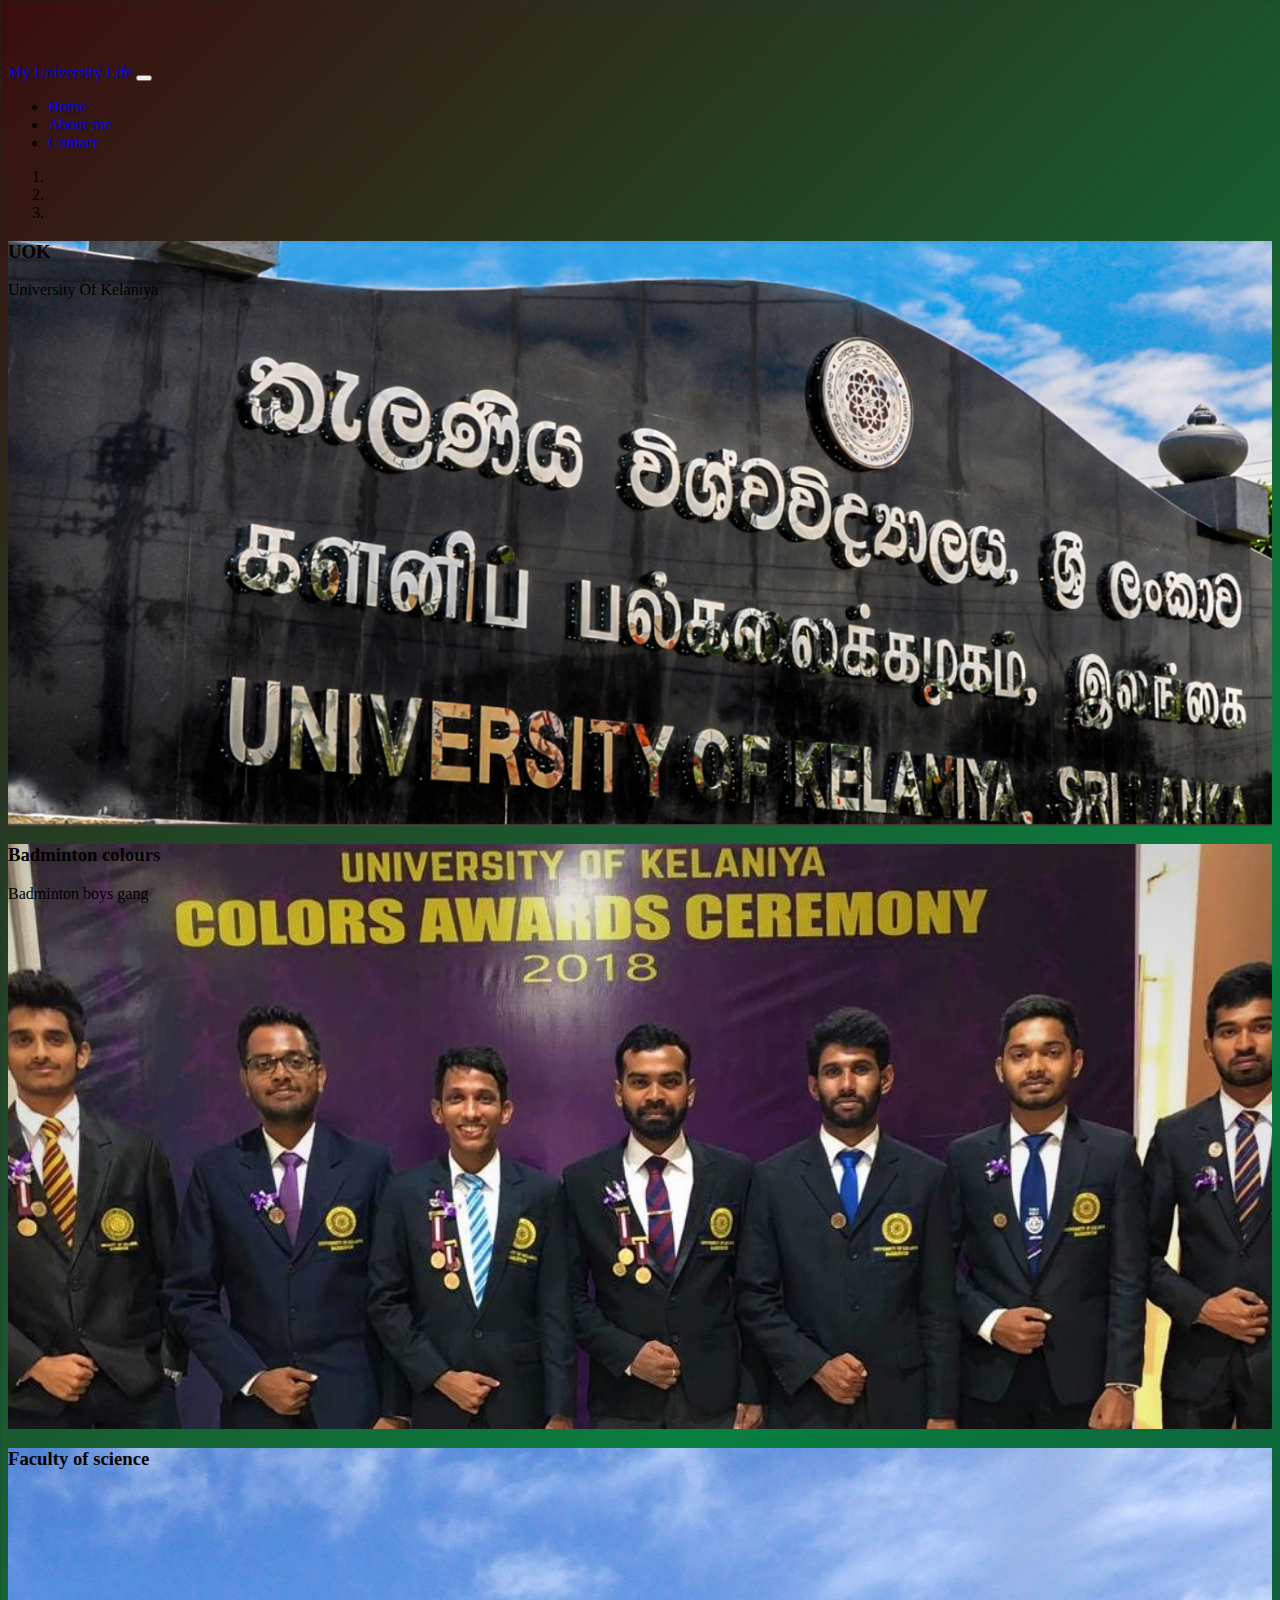
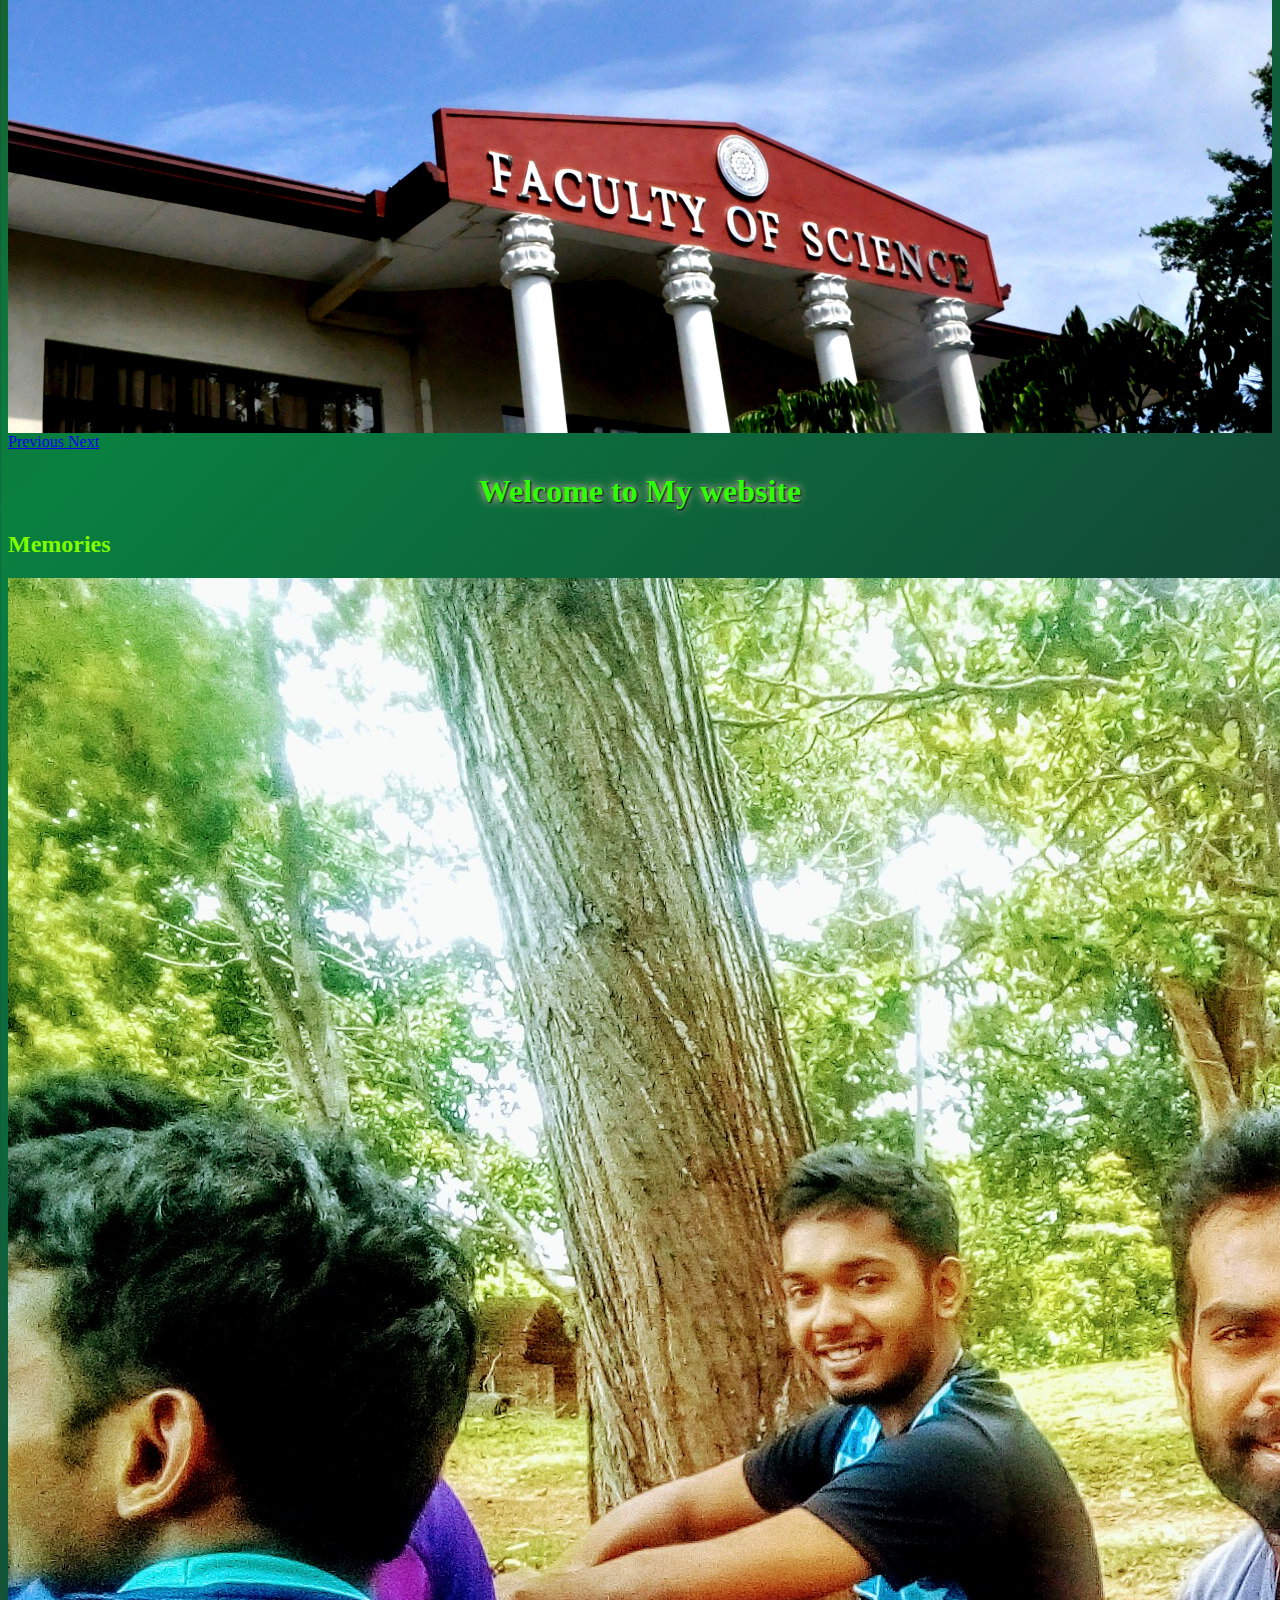
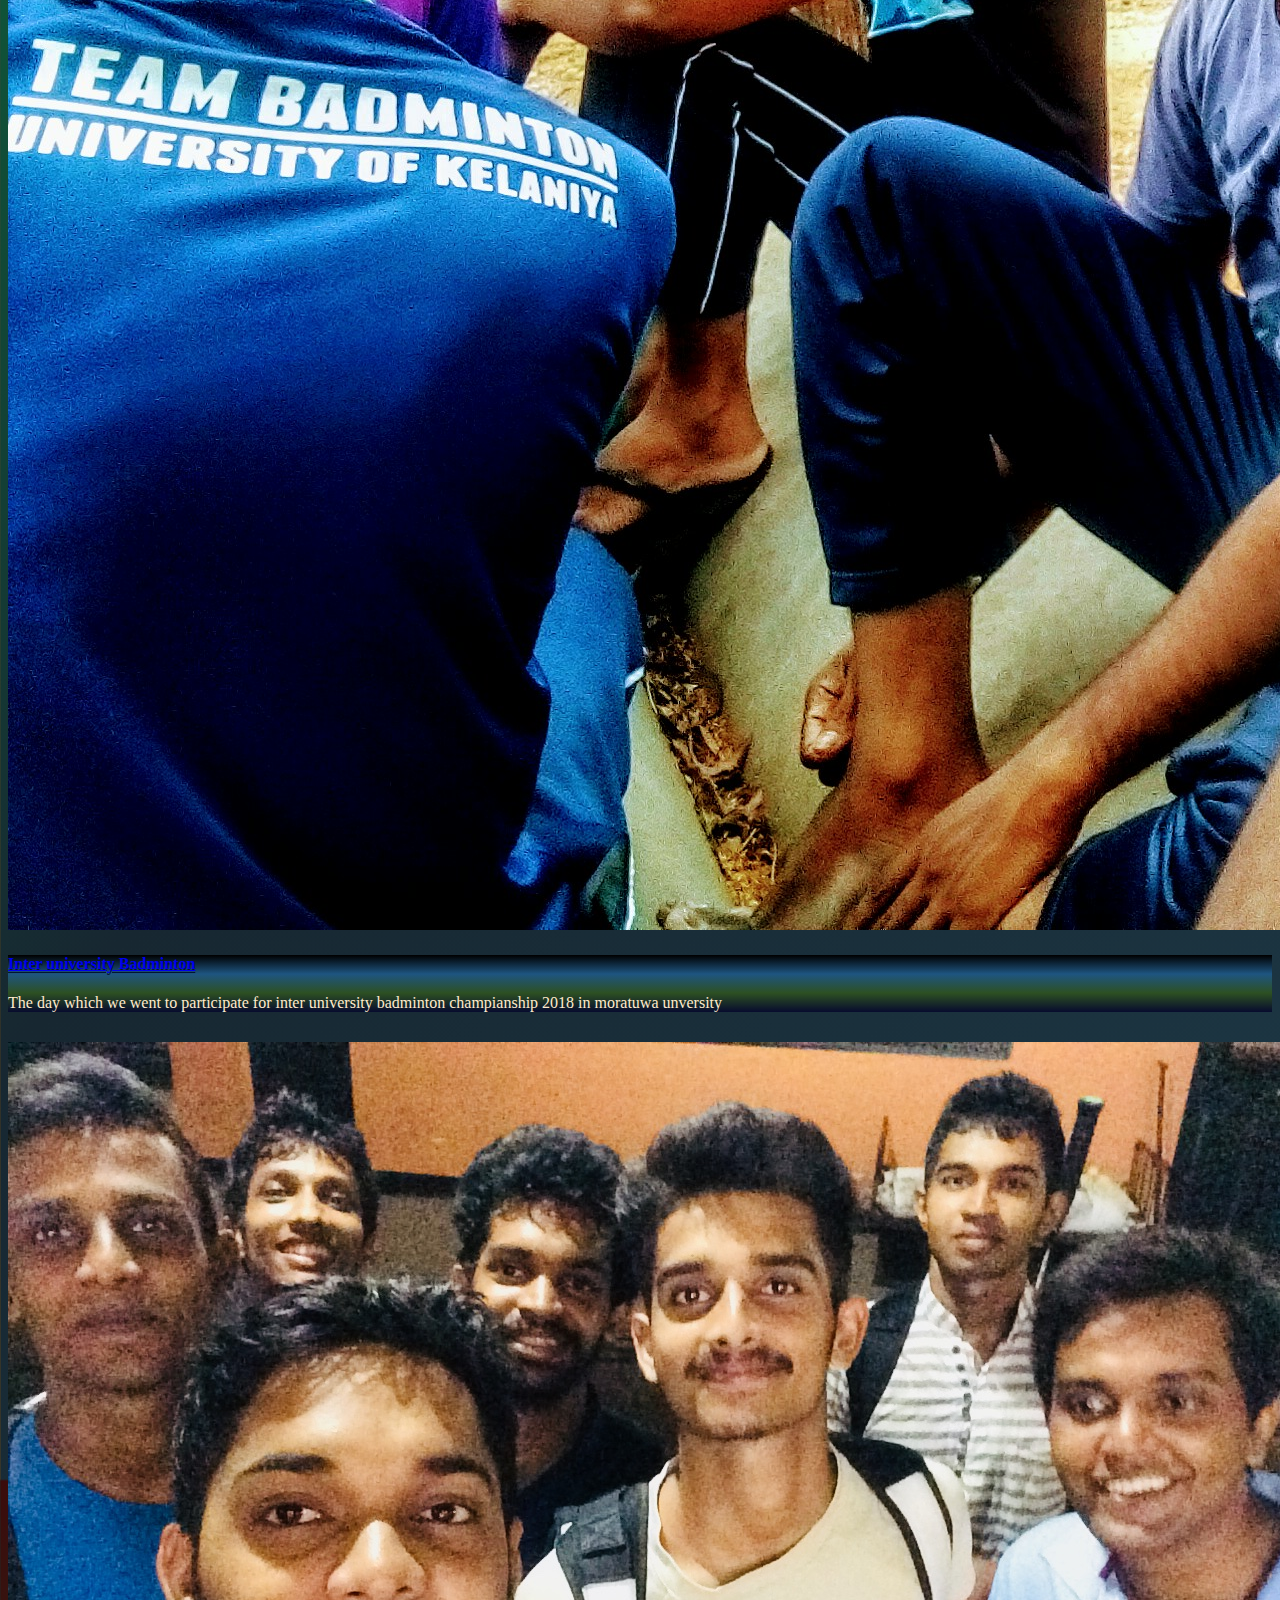
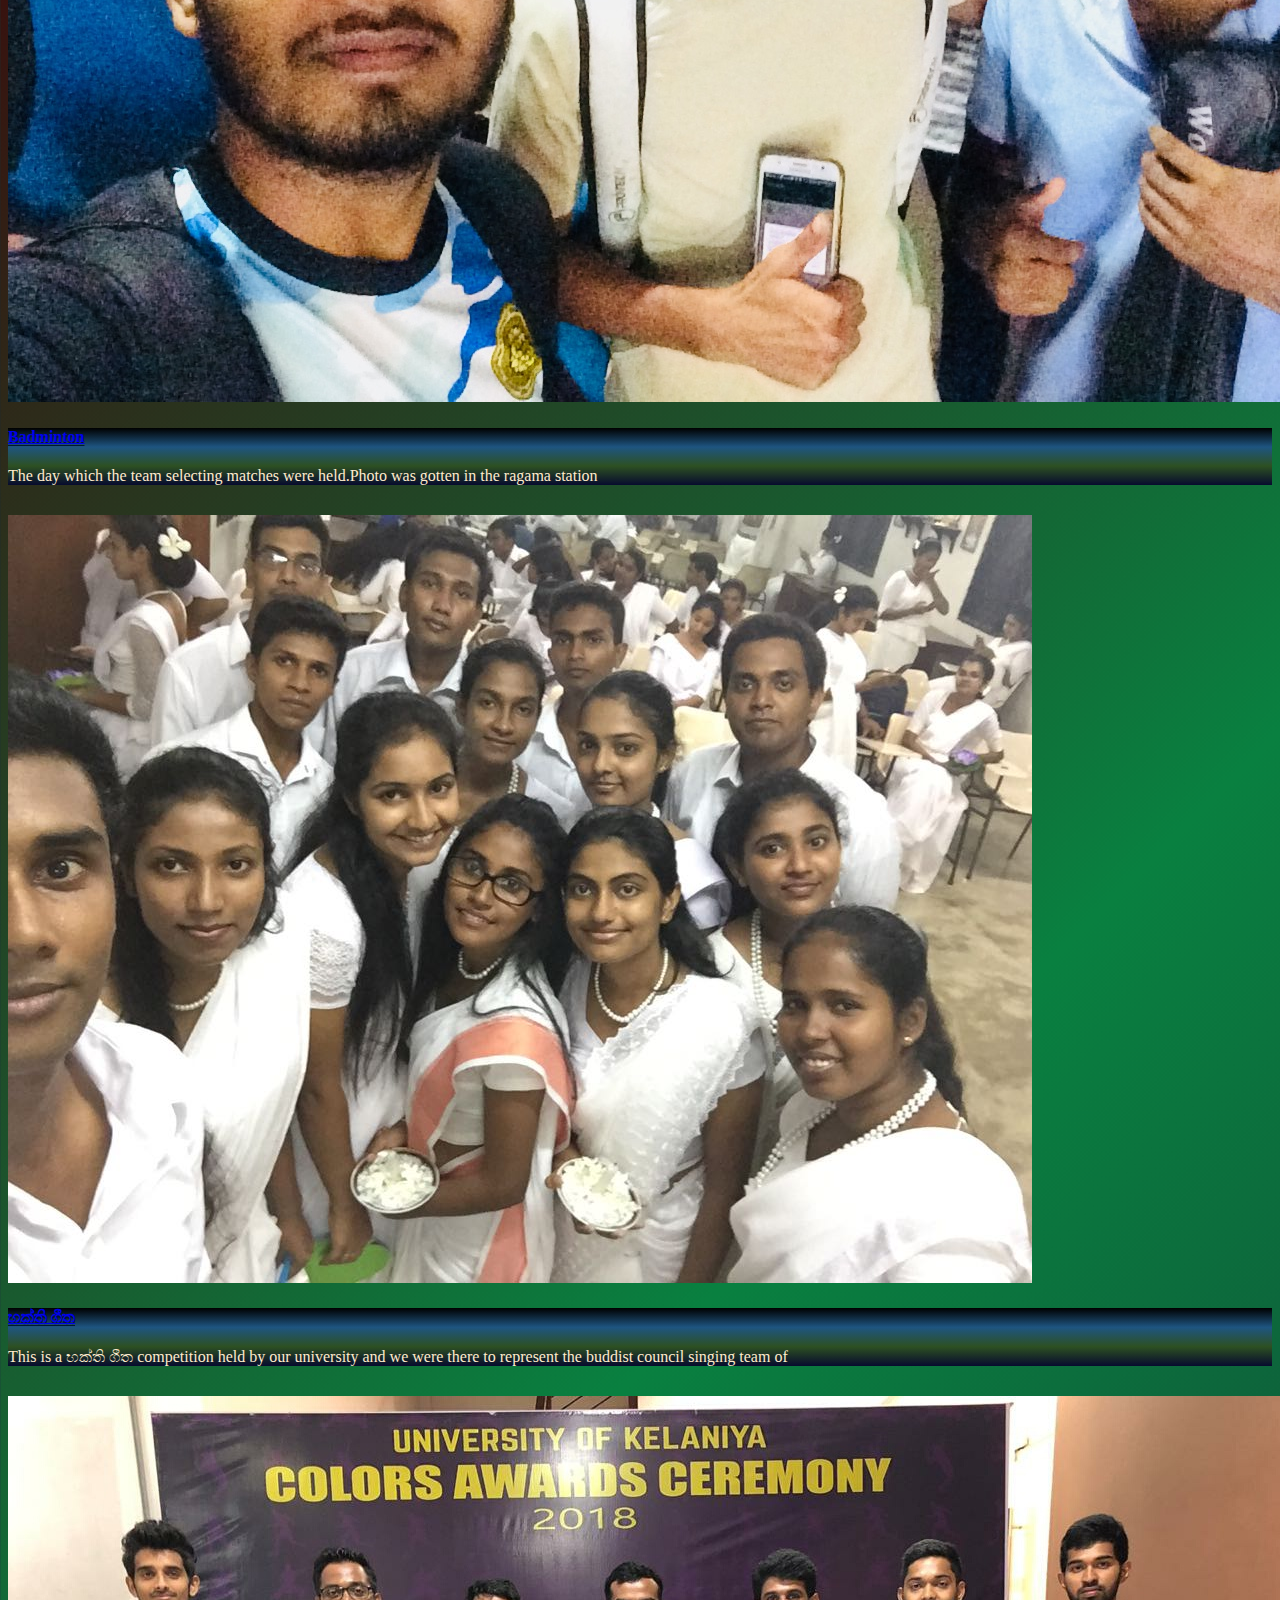
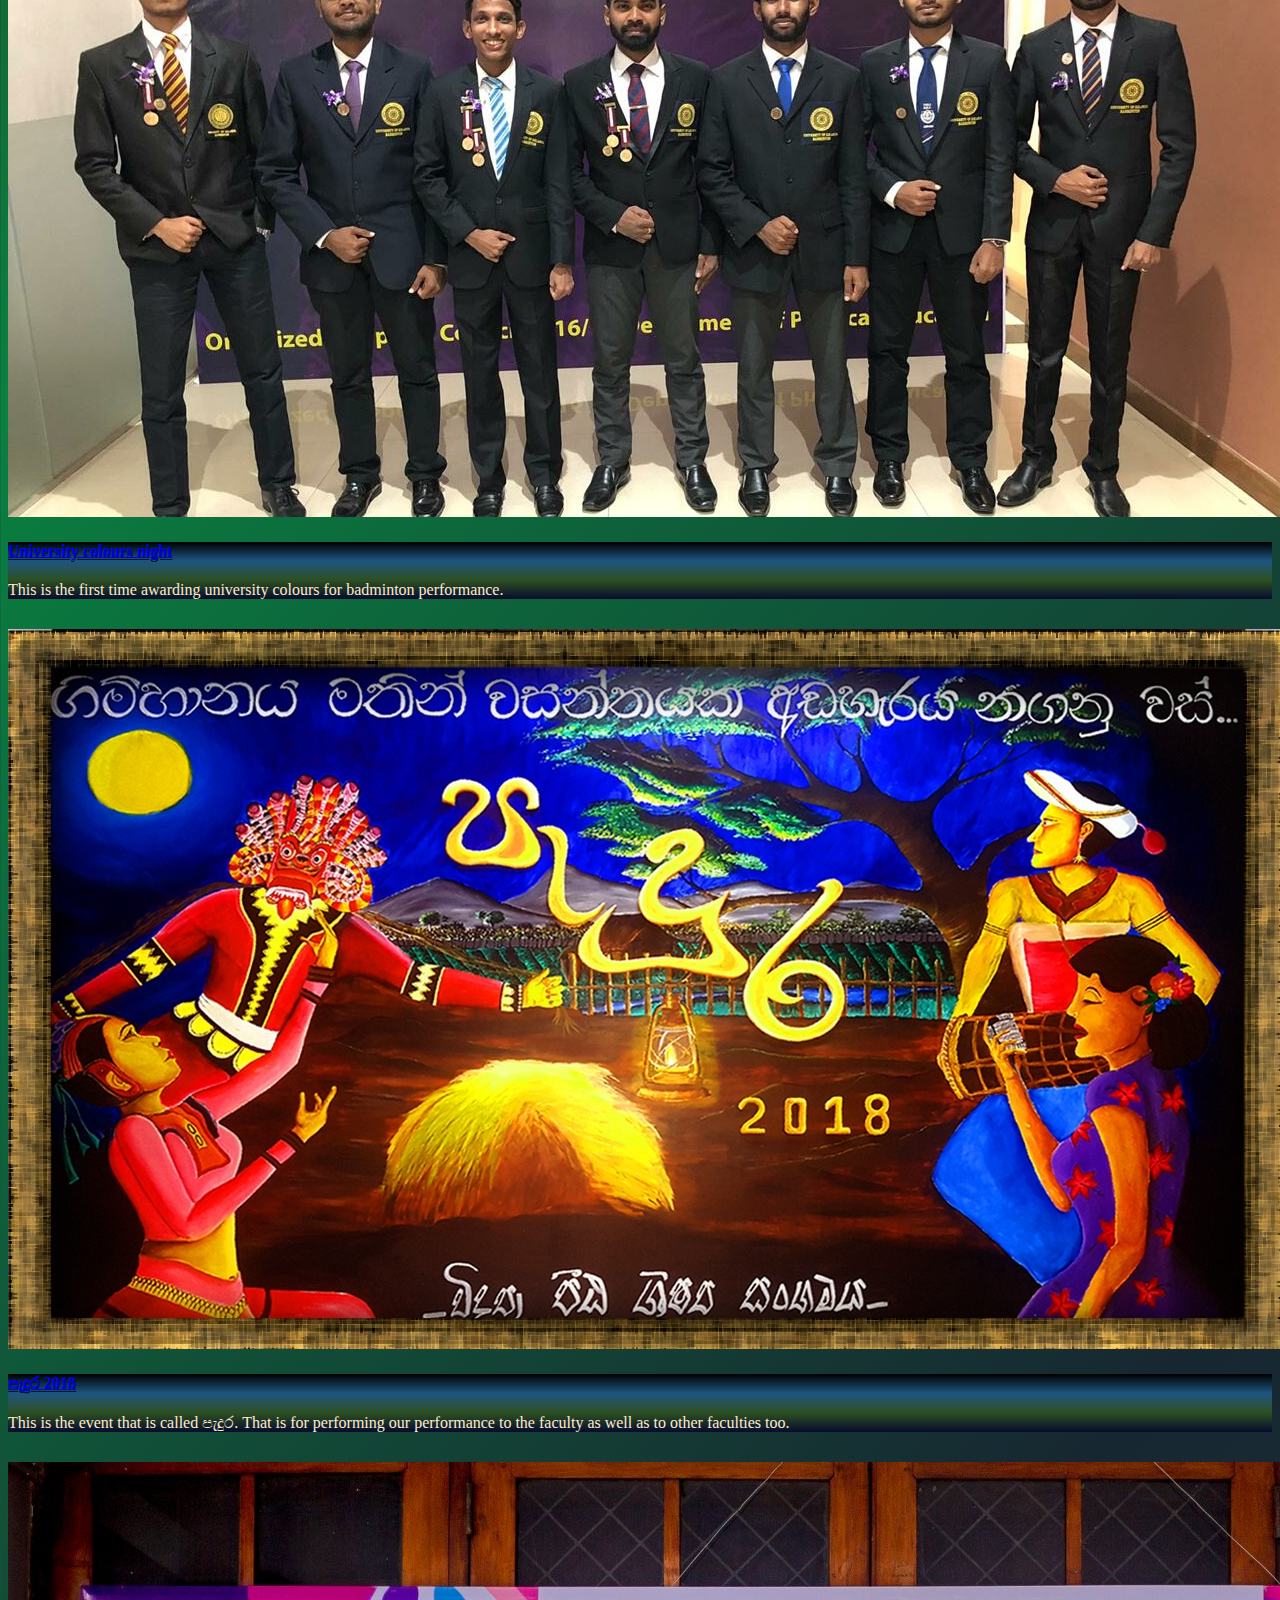
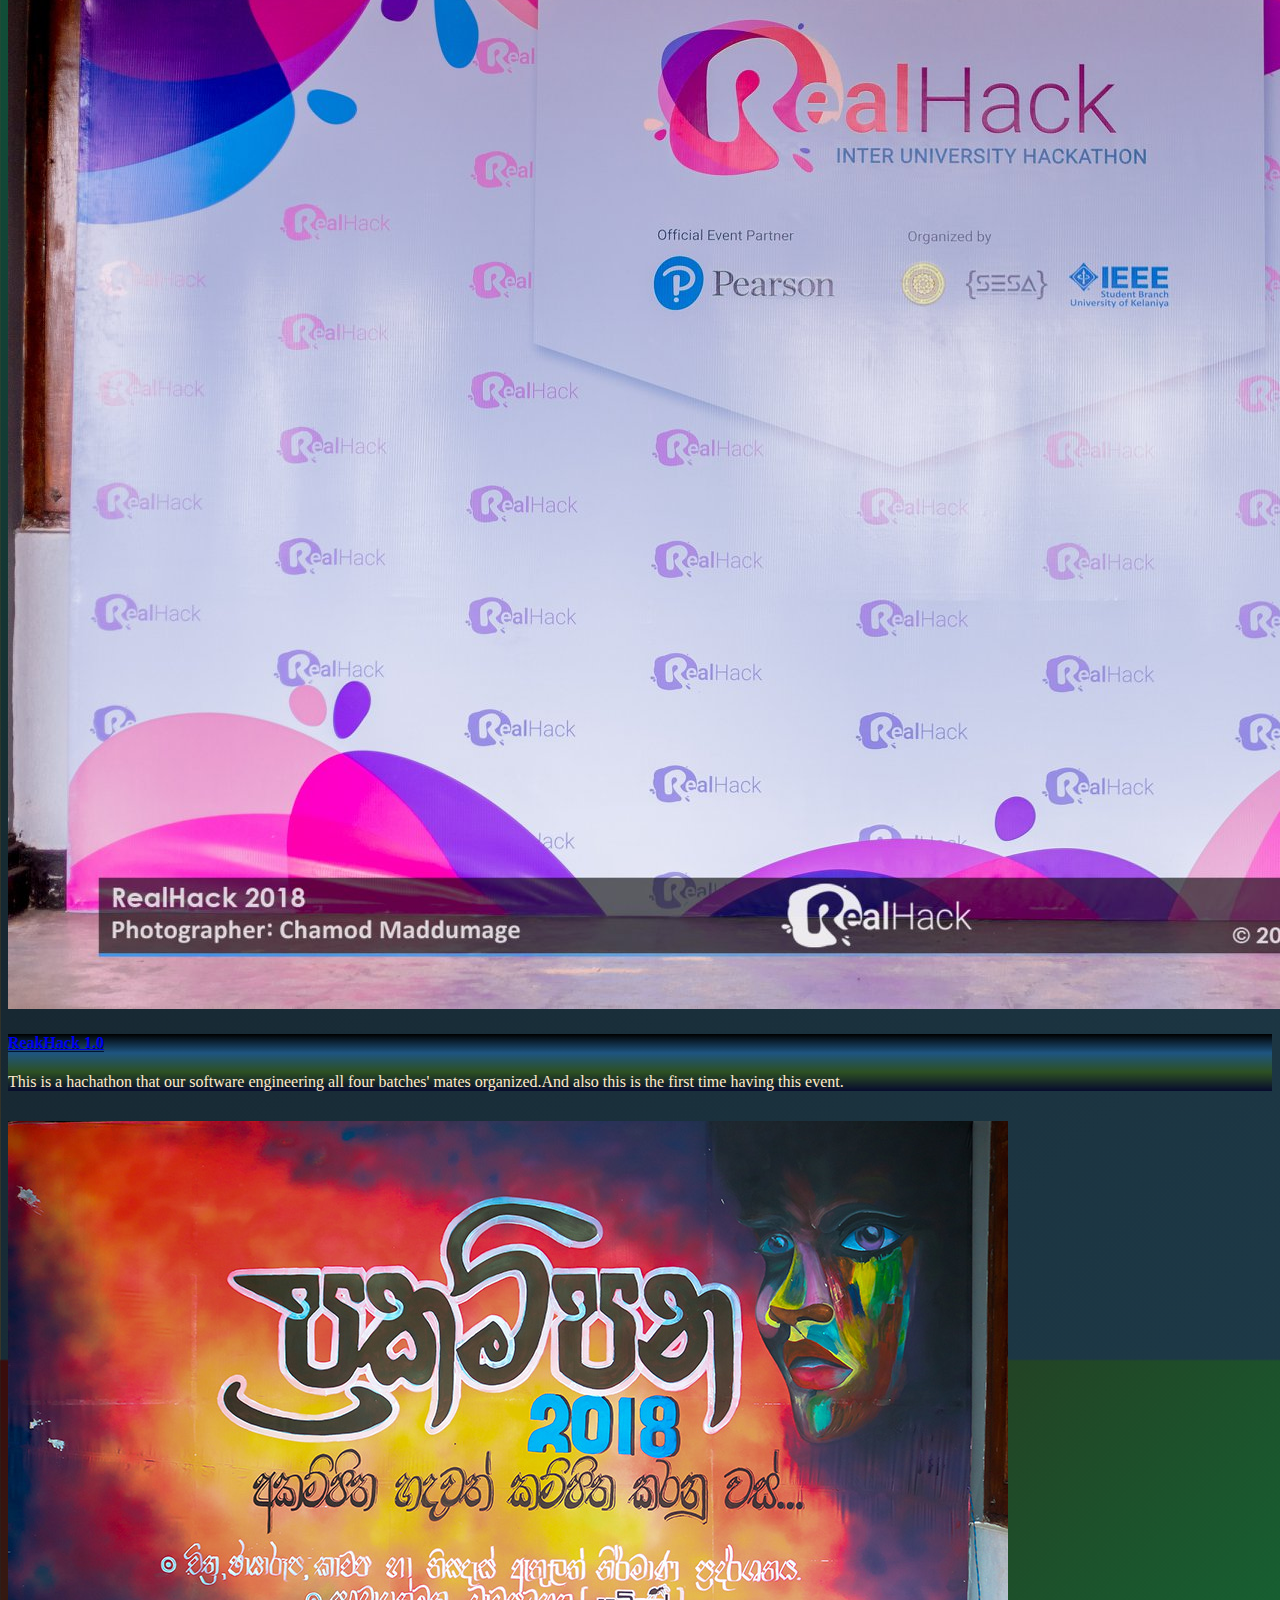
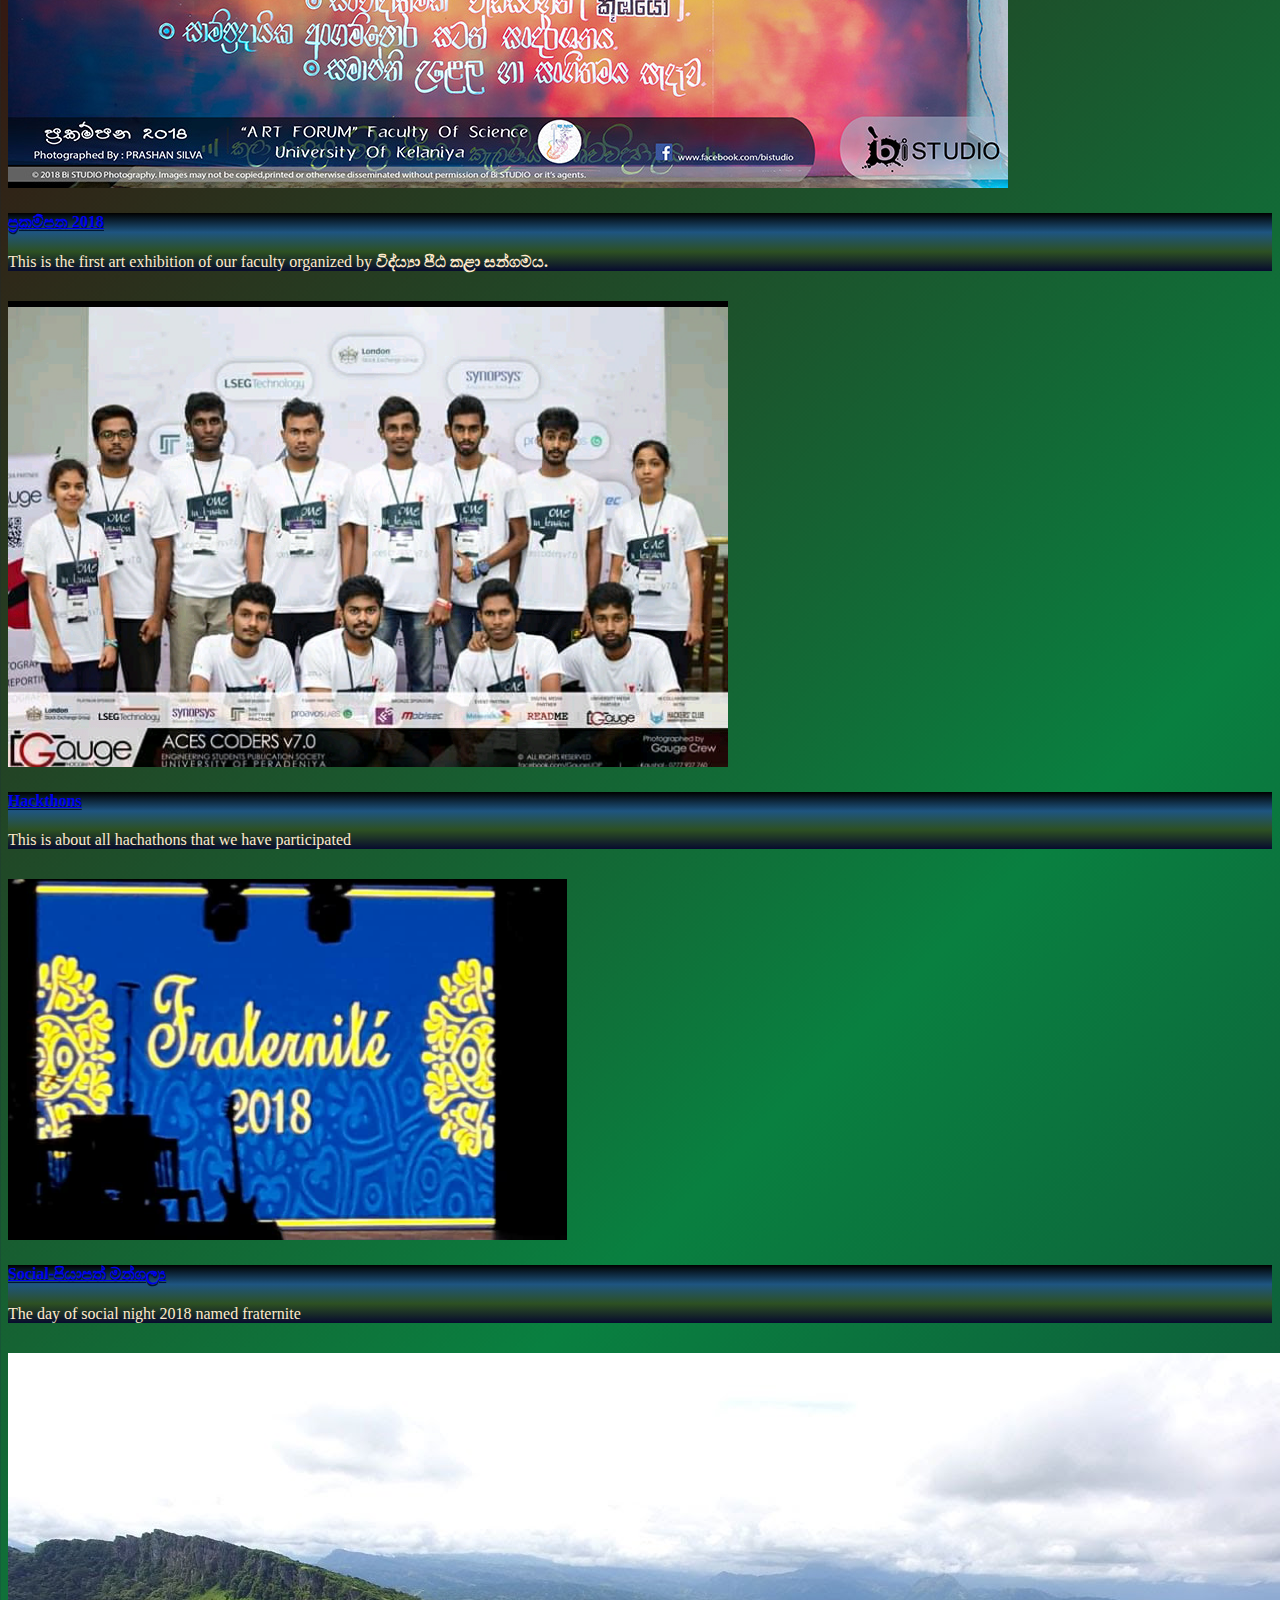
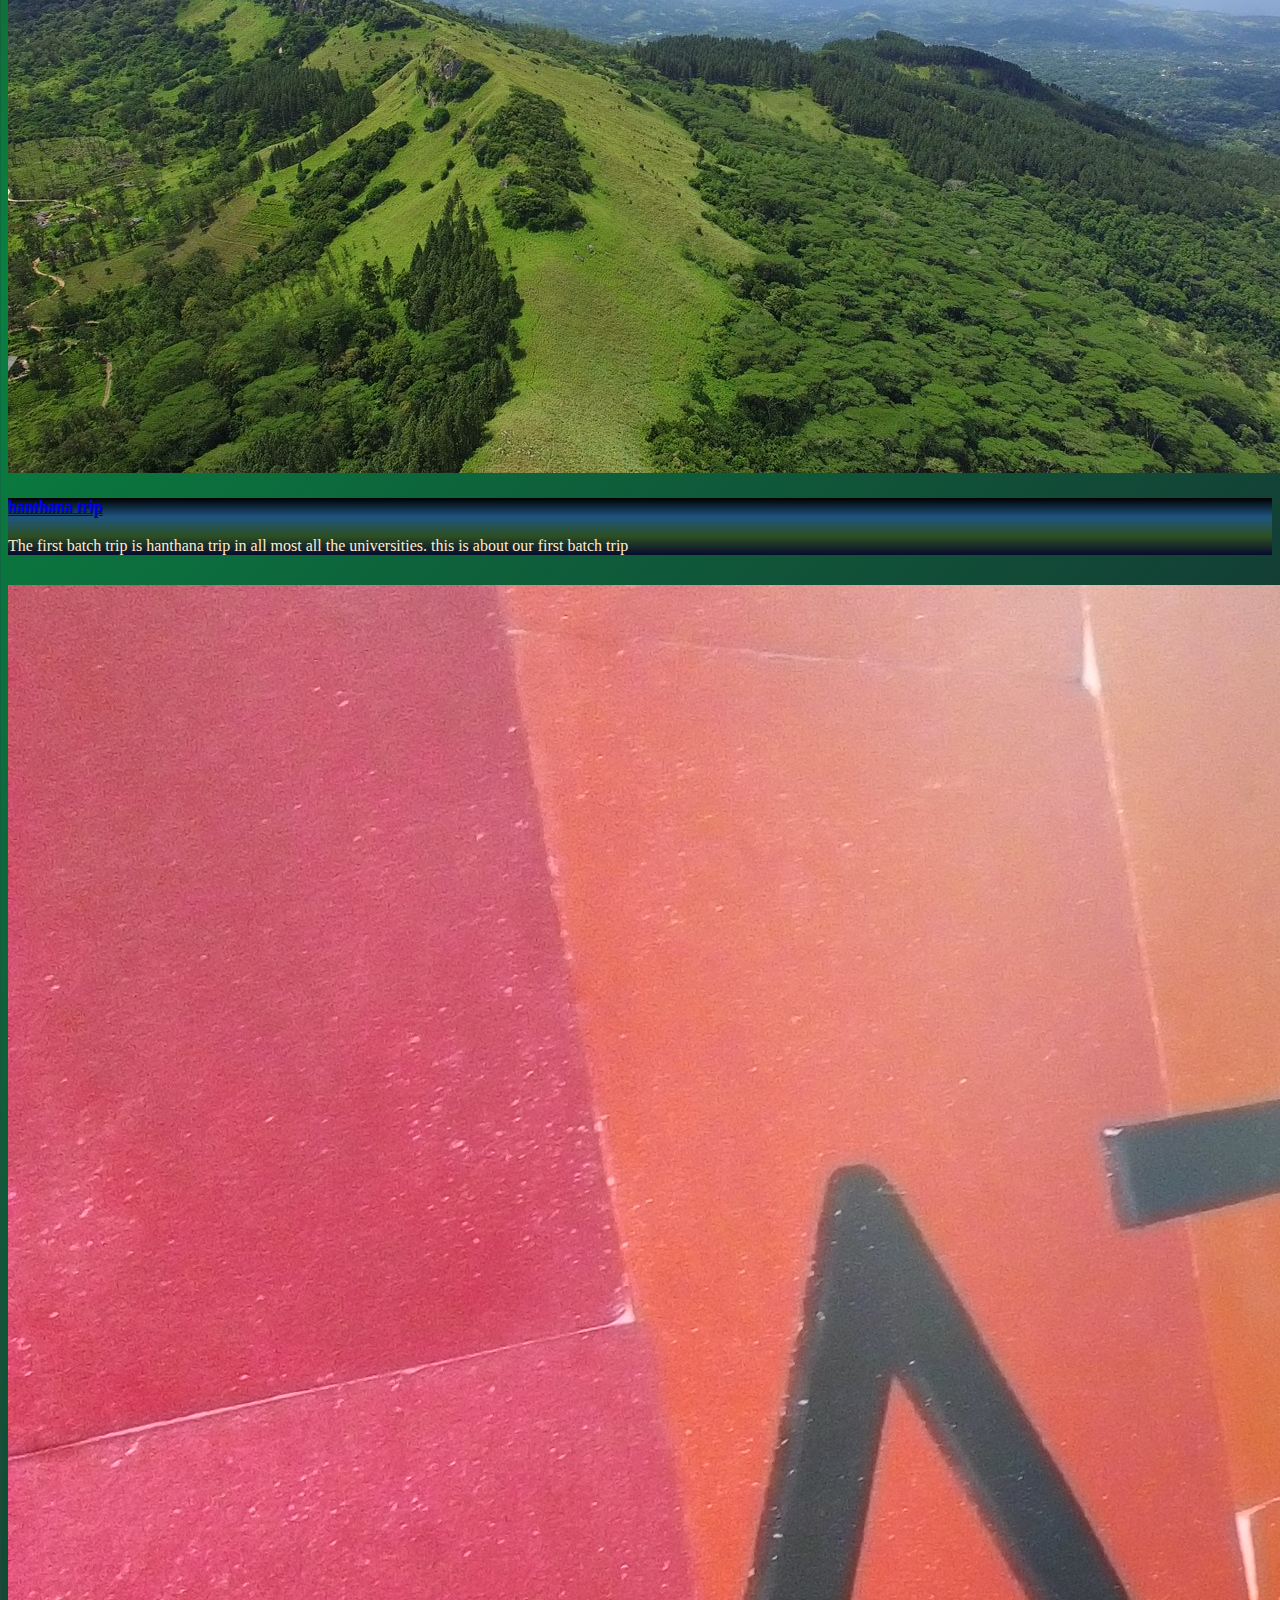
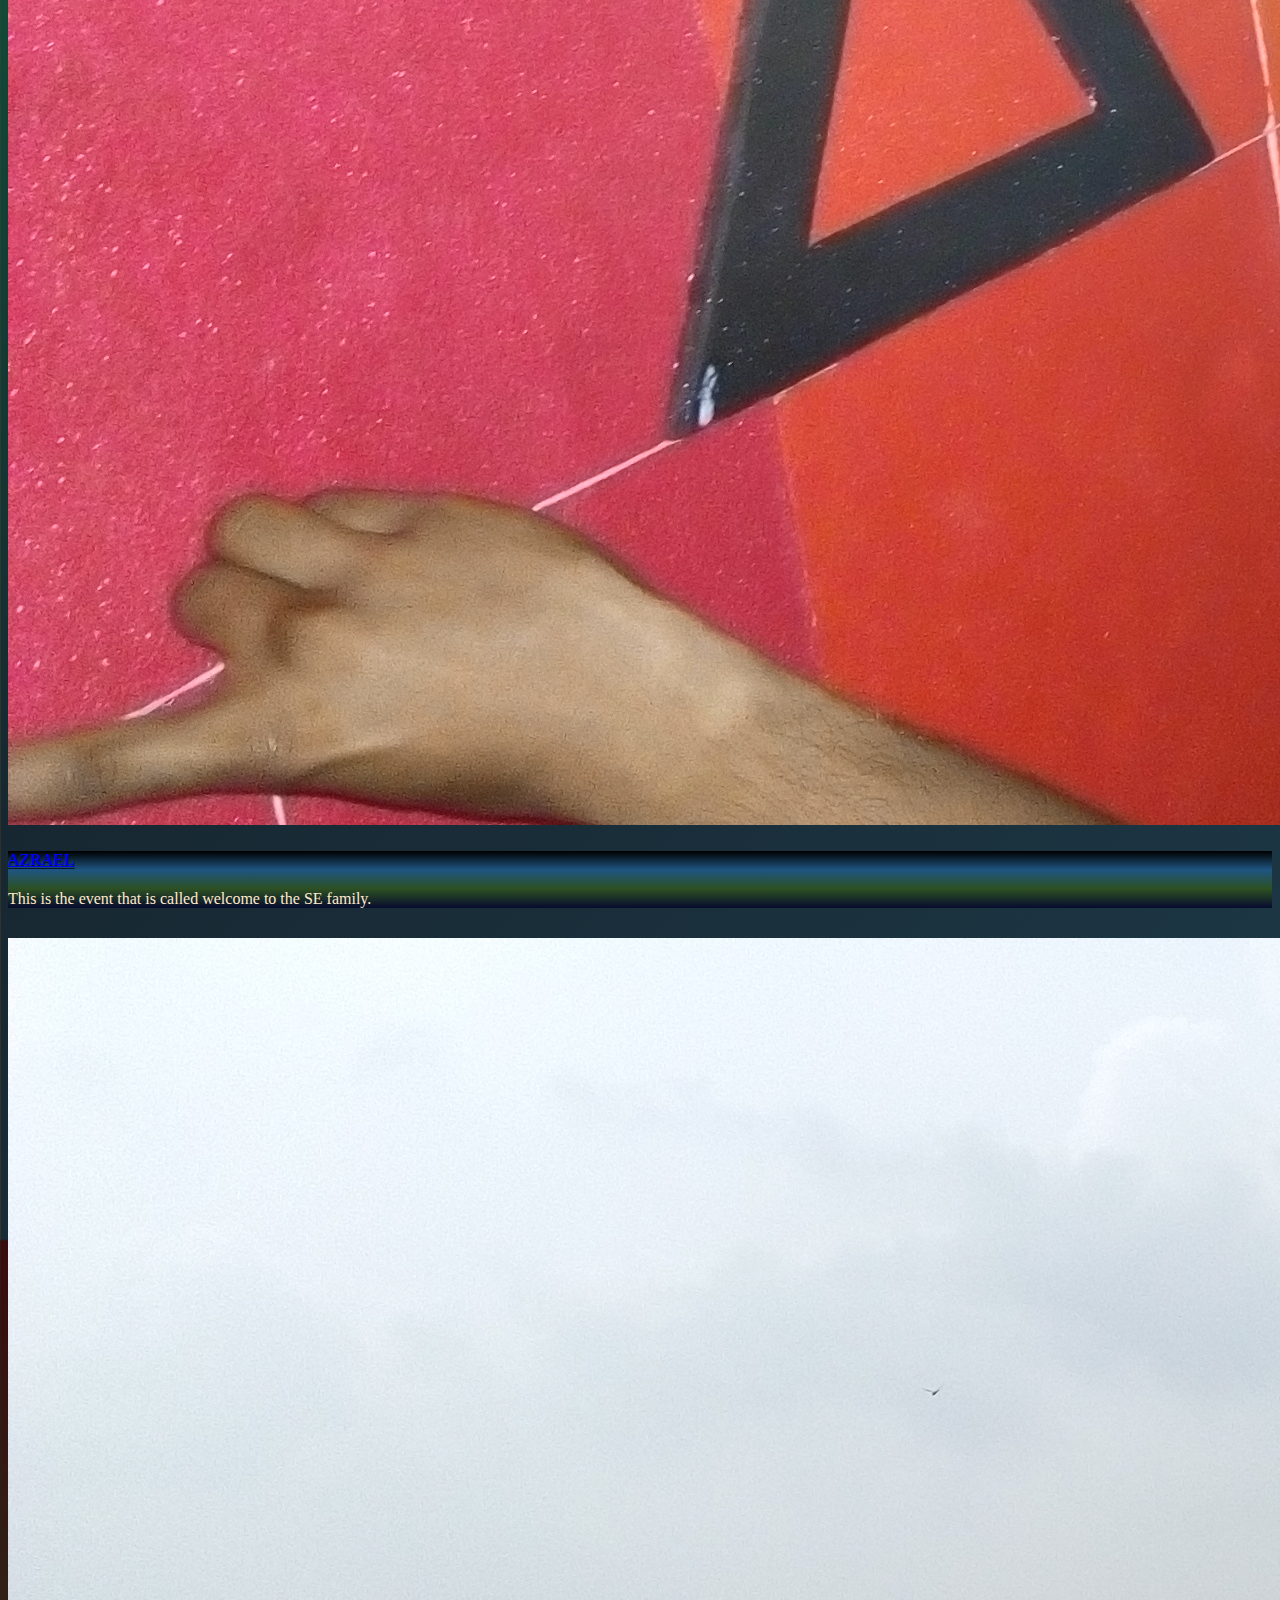
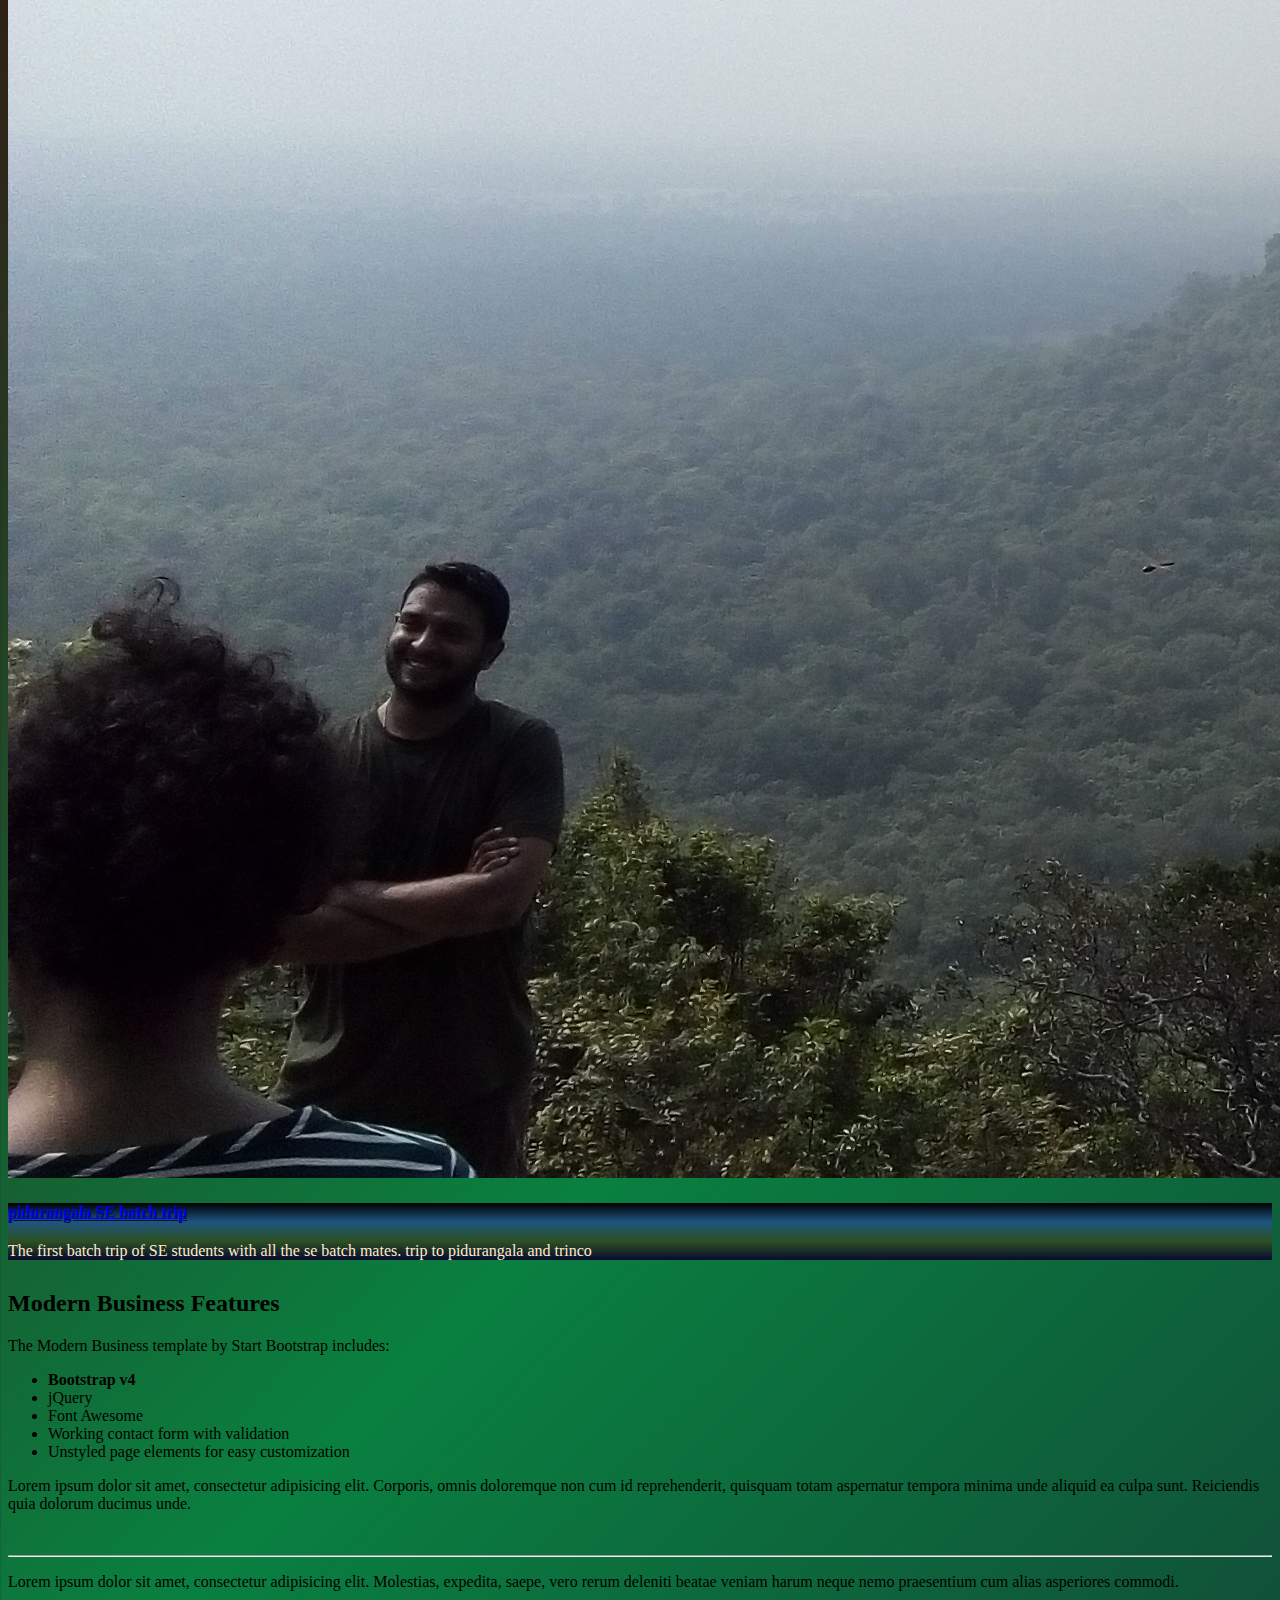
==== index.html @ 2ee5b9c2 "Add files via upload" ====
<!DOCTYPE html>
<html lang="en">

  <head>
  <link rel="icon" href="http://medicine.kln.ac.lk/units/library/images/coatofarms.png">
    <meta charset="utf-8">
    <meta name="viewport" content="width=device-width, initial-scale=1, shrink-to-fit=no">
    <meta name="description" content="">
    <meta name="author" content="">

    <title>Life of UOK</title>

    <!-- Bootstrap core CSS -->
    <link href="vendor/bootstrap/css/bootstrap.min.css" rel="stylesheet">

    <!-- Custom styles for this template -->
    <link href="css/modern-business.css" rel="stylesheet">

  </head>

  <body>

    <!-- Navigation -->
    <nav class="navbar fixed-top navbar-expand-lg navbar-dark bg-dark fixed-top">
      <div class="container">
        <a class="navbar-brand" href="index.html">My University Life</a>
        <button class="navbar-toggler navbar-toggler-right" type="button" data-toggle="collapse" data-target="#navbarResponsive" aria-controls="navbarResponsive" aria-expanded="false" aria-label="Toggle navigation">
          <span class="navbar-toggler-icon"></span>
        </button>
        <div class="collapse navbar-collapse" id="navbarResponsive">
          <ul class="navbar-nav ml-auto">
            <li class="home">
              <a class="nav-link" href="index.html">Home</a>
            </li>
            <li class="nav-item">
              <a class="nav-link" href="#">About me</a>
            </li>
            <!--
            <li class="home">
              <a class="nav-link" href="index.html">Home</a>
            </li> -->
            <li class="nav-item">
              <a class="nav-link" href="#">Contact</a>
            </li> <!-- 
            <li class="nav-item dropdown">
              <a class="nav-link dropdown-toggle" href="#" id="navbarDropdownPortfolio" data-toggle="dropdown" aria-haspopup="true" aria-expanded="false">
               Functions
              </a>
              <div class="dropdown-menu dropdown-menu-right" aria-labelledby="navbarDropdownPortfolio">
                <a class="dropdown-item" href="portfolio-1-col.html">1 Column Portfolio</a>
                <a class="dropdown-item" href="portfolio-2-col.html">2 Column Portfolio</a>
                <a class="dropdown-item" href="portfolio-3-col.html">3 Column Portfolio</a>
                <a class="dropdown-item" href="portfolio-4-col.html">4 Column Portfolio</a>
                <a class="dropdown-item" href="portfolio-item.html">Single Portfolio Item</a>
              </div>
            </li>
            <li class="nav-item dropdown">
              <a class="nav-link dropdown-toggle" href="#" id="navbarDropdownBlog" data-toggle="dropdown" aria-haspopup="true" aria-expanded="false">
                Blog
              </a>
              <div class="dropdown-menu dropdown-menu-right" aria-labelledby="navbarDropdownBlog">
                <a class="dropdown-item" href="blog-home-1.html">Blog Home 1</a>
                <a class="dropdown-item" href="blog-home-2.html">Blog Home 2</a>
                <a class="dropdown-item" href="blog-post.html">Blog Post</a>
              </div>
            </li>
            <li class="nav-item dropdown">
              <a class="nav-link dropdown-toggle" href="#" id="navbarDropdownBlog" data-toggle="dropdown" aria-haspopup="true" aria-expanded="false">
                Other Pages
              </a>
              <div class="dropdown-menu dropdown-menu-right" aria-labelledby="navbarDropdownBlog">
                <a class="dropdown-item" href="full-width.html">Full Width Page</a>
                <a class="dropdown-item" href="sidebar.html">Sidebar Page</a>
                <a class="dropdown-item" href="faq.html">FAQ</a>
                <a class="dropdown-item" href="404.html">404</a>
                <a class="dropdown-item" href="pricing.html">Pricing Table</a>
              </div>
            </li> -->
          </ul>
        </div>
      </div>
    </nav>

    <header>
      <div id="carouselExampleIndicators" class="carousel slide" data-ride="carousel">
        <ol class="carousel-indicators">
          <li data-target="#carouselExampleIndicators" data-slide-to="0" class="active"></li>
          <li data-target="#carouselExampleIndicators" data-slide-to="1"></li>
          <li data-target="#carouselExampleIndicators" data-slide-to="2"></li>
        </ol>
        <div class="carousel-inner" role="listbox">
          <!-- Slide One - Set the background image for this slide in the line below -->
          <div class="carousel-item active" style="background-image:url('Capture uok.PNG')">
            <div class="carousel-caption d-none d-md-block">
              <h3>UOK</h3>
              <p>University Of Kelaniya</p>
            </div>
          </div>
          <!-- Slide Two - Set the background image for this slide in the line below -->
          <div class="carousel-item" style="background-image: url('boys 16 9.jpg')">
            <div class="carousel-caption d-none d-md-block">
              <h3>Badminton colours</h3>
              <p>Badminton boys gang</p>
            </div>
          </div>
          <!-- Slide Three - Set the background image for this slide in the line below -->
          <div class="carousel-item" style="background-image: url('sc1.jpg')">
            <div class="carousel-caption d-none d-md-block">
              <h3>Faculty of science</h3>
             <!-- <p>This is a description for the third slide.</p> -->
            </div>
          </div>
        </div>
        <a class="carousel-control-prev" href="#carouselExampleIndicators" role="button" data-slide="prev">
          <span class="carousel-control-prev-icon" aria-hidden="true"></span>
          <span class="sr-only">Previous</span>
        </a>
        <a class="carousel-control-next" href="#carouselExampleIndicators" role="button" data-slide="next">
          <span class="carousel-control-next-icon" aria-hidden="true"></span>
          <span class="sr-only">Next</span>
        </a>
      </div>
    </header>

    <!-- Page Content -->
    <div class="container">

    
      <div class="welcome_name"><h1 class="my-4" >Welcome to My website</h1></div>
       
        <!-- Marketing Icons Section -->
      <!--<div class="row">
        <div class="col-lg-4 mb-4">
          <div class="card h-100">
            <h4 class="card-header">Card Title</h4>
            <div class="card-body">
              <p class="card-text">Lorem ipsum dolor sit amet, consectetur adipisicing elit. Sapiente esse necessitatibus neque.</p>
            </div>
            <div class="card-footer">
              <a href="#" class="btn btn-primary">Learn More</a>
            </div>
          </div>
        </div>
        <div class="col-lg-4 mb-4">
          <div class="card h-100">
            <h4 class="card-header">Card Title</h4>
            <div class="card-body">
              <p class="card-text">Lorem ipsum dolor sit amet, consectetur adipisicing elit. Reiciendis ipsam eos, nam perspiciatis natus commodi similique totam consectetur praesentium molestiae atque exercitationem ut consequuntur, sed eveniet, magni nostrum sint fuga.</p>
            </div>
            <div class="card-footer">
              <a href="#" class="btn btn-primary">Learn More</a>
            </div>
          </div>
        </div>
        <div class="col-lg-4 mb-4">
          <div class="card h-100">
            <h4 class="card-header">Card Title</h4>
            <div class="card-body">
              <p class="card-text">Lorem ipsum dolor sit amet, consectetur adipisicing elit. Sapiente esse necessitatibus neque.</p>
            </div>
            <div class="card-footer">
              <a href="#" class="btn btn-primary">Learn More</a>
            </div>
          </div>
        </div>
      </div>
      <!--/.row -->  
       
      

      <!-- Portfolio Section -->
      <h2 id="memories">Memories</h2>

      <div class="row">
        <div class="col-lg-4 col-sm-6 portfolio-item">
          <div class="card h-100">
            <a href="#"><img class="card-img-top" src="inter uni badminton/IMG_20180720_123249~2.jpg " alt=""></a>
            <div class="card-body">
              <h4 class="card-title">
                <a href="#">Inter university Badminton</a>
              </h4>
              <p class="card-text">The day which we went to participate for inter university badminton champianship 2018 in moratuwa unversity </p>
            </div>
          </div>
        </div>
        <div class="col-lg-4 col-sm-6 portfolio-item">
          <div class="card h-100">
            <a href="#"><img class="card-img-top" src="badminton photos/IMG-20180704-WA0010.jpg" alt=""></a>
            <div class="card-body">
              <h4 class="card-title">
                <a href="#">Badminton</a>
              </h4>
              <p class="card-text">The day which the team selecting matches were held.Photo was gotten in the ragama station</p>
            </div>
          </div>
        </div>
        <div class="col-lg-4 col-sm-6 portfolio-item">
          <div class="card h-100">
            <a href="#"><img class="card-img-top" src="bakthi geetha photo/IMG-20180613-WA0031.jpg" alt=""></a>
            <div class="card-body">
              <h4 class="card-title">
                <a href="#">භක්ති ගීත</a>
              </h4>
              <p class="card-text">This is a භක්ති ගීත competition held by our university and we were there to represent the buddist council singing team of   </p>
            </div>
          </div>
        </div>
        <!--second raw-->
        <div class="col-lg-4 col-sm-6 portfolio-item">
          <div class="card h-100">
            <a href="#"><img class="card-img-top" src="colours/IMG_20190202_122704.jpg" alt=""></a>
            <div class="card-body">
              <h4 class="card-title">
                <a href="#">University colours night</a>
              </h4>
              <p class="card-text">This is the first time awarding university colours for badminton performance.</p>
            </div>
          </div>
        </div>

        <div class="col-lg-4 col-sm-6 portfolio-item">
          <div class="card h-100">
            <a href="#"><img class="card-img-top" src="padura/IMG-20180928-WA0024.jpg" alt=""></a>
            <div class="card-body">
              <h4 class="card-title">
                <a href="#">පැදුර 2018</a>
              </h4>
              <p class="card-text">This is the event that is called පැදුර. That is for performing our performance to the faculty as well as to other faculties too. </p>
            </div>
          </div>
        </div>
        <div class="col-lg-4 col-sm-6 portfolio-item">
          <div class="card h-100">
            <a href="#"><img class="card-img-top" src="heal hack/44151690_1870264773049541_4398331795716702208_o.jpg" alt=""></a>
            <div class="card-body">
              <h4 class="card-title">
                <a href="#">ReakHack 1.0</a>
              </h4>
              <p class="card-text">This is a hachathon that our software engineering all four batches' mates organized.And also this is the first time having this event.</p>
            </div>
          </div>
        </div>
      <div class="col-lg-4 col-sm-6 portfolio-item">
          <div class="card h-100">
            <a href="#"><img class="card-img-top" src="prakampna/PRAKA.jpg" alt=""></a>
            <div class="card-body">
              <h4 class="card-title">
                <a href="#">ප්‍රකම්පන 2018</a>
              </h4>
              <p class="card-text">This is the first art exhibition of our faculty organized by <b>විද්ය්‍යා පීඨ කළා සන්ගමය.</b> </p>
            </div>
          </div>
        </div>
        <div class="col-lg-4 col-sm-6 portfolio-item">
          <div class="card h-100">
            <a href="#"><img class="card-img-top" src="aces coders/IMG_20190202_121100.png" alt=""></a>
            <div class="card-body">
              <h4 class="card-title">
                <a href="#">Hackthons</a>
              </h4>
              <p class="card-text">This is about all hachathons that we have participated</p>
            </div>
          </div>
        </div>
        <div class="col-lg-4 col-sm-6 portfolio-item">
          <div class="card h-100">
            <a href="#"><img class="card-img-top" src="social/IMG_20190202_131043.png" alt=""></a>
            <div class="card-body">
              <h4 class="card-title">
                <a href="#">Social-පියාපත් මන්ගල්‍ය</a>
              </h4>
              <p class="card-text">The day of social night 2018 named fraternite</p>
            </div>
          </div>
        </div>
        


        <div class="col-lg-4 col-sm-6 portfolio-item">
          <div class="card h-100">
            <a href="#"><img class="card-img-top" src="hanthana/hanthana new.jpg" alt=""></a>
            <div class="card-body">
              <h4 class="card-title">
                <a href="#">hanthana trip</a>
              </h4>
              <p class="card-text">The first batch trip is hanthana trip in all most all the universities. this is about our first batch trip</p>
            </div>
          </div>
        </div>
        <div class="col-lg-4 col-sm-6 portfolio-item">
          <div class="card h-100">
            <a href="#"><img class="card-img-top" src="azreal photo/IMG_20180711_194249.jpg" alt=""></a>
            <div class="card-body">
              <h4 class="card-title">
                <a href="#">AZRAEL</a>
              </h4>
              <p class="card-text">This is the event that is called welcome to the SE family.  </p>
            </div>
          </div>
        </div>
        <div class="col-lg-4 col-sm-6 portfolio-item">
          <div class="card h-100">
            <a href="#"><img class="card-img-top" src="trip pidurangala/IMG_20181117_095404.jpg" alt=""></a>
            <div class="card-body">
              <h4 class="card-title">
                <a href="#">pidurangala SE batch trip</a>
              </h4>
              <p class="card-text">The first batch trip of SE students with all the se batch mates. trip to pidurangala and trinco </p>
            </div>
          </div>
        </div>
        <!--
        <div class="col-lg-4 col-sm-6 portfolio-item">
          <div class="card h-100">
            <a href="#"><img class="card-img-top" src="http://placehold.it/700x400" alt=""></a>
            <div class="card-body">
              <h4 class="card-title">
                <a href="#"> Four</a>
              </h4>
              <p class="card-text">Lorem ipsum dolor sit amet, consectetur adipiscing elit. Nam viverra euismod odio, gravida pellentesque urna varius vitae.</p>
            </div>
          </div>
        </div>
        <div class="col-lg-4 col-sm-6 portfolio-item">
          <div class="card h-100">
            <a href="#"><img class="card-img-top" src="http://placehold.it/700x400" alt=""></a>
            <div class="card-body">
              <h4 class="card-title">
                <a href="#">Five</a>
              </h4>
              <p class="card-text">Lorem ipsum dolor sit amet, consectetur adipiscing elit. Nam viverra euismod odio, gravida pellentesque urna varius vitae.</p>
            </div>
          </div>
        </div>
        <div class="col-lg-4 col-sm-6 portfolio-item">
          <div class="card h-100">
            <a href="#"><img class="card-img-top" src="http://placehold.it/700x400" alt=""></a>
            <div class="card-body">
              <h4 class="card-title">
                <a href="#">Six</a>
              </h4>
              <p class="card-text">Lorem ipsum dolor sit amet, consectetur adipisicing elit. Itaque earum nostrum suscipit ducimus nihil provident, perferendis rem illo, voluptate atque, sit eius in voluptates, nemo repellat fugiat excepturi! Nemo, esse.</p>
            </div>
          </div>
        </div>-->
      </div>
      <!-- /.row -->

      <!-- Features Section -->
      <div class="row">
        <div class="col-lg-6">
          <h2>Modern Business Features</h2>
          <p>The Modern Business template by Start Bootstrap includes:</p>
          <ul>
            <li>
              <strong>Bootstrap v4</strong>
            </li>
            <li>jQuery</li>
            <li>Font Awesome</li>
            <li>Working contact form with validation</li>
            <li>Unstyled page elements for easy customization</li>
          </ul>
          <p>Lorem ipsum dolor sit amet, consectetur adipisicing elit. Corporis, omnis doloremque non cum id reprehenderit, quisquam totam aspernatur tempora minima unde aliquid ea culpa sunt. Reiciendis quia dolorum ducimus unde.</p>
        </div>
        <div class="col-lg-6">
          <img class="img-fluid rounded" src="http://placehold.it/700x450" alt="">
        </div>
      </div>
      <!-- /.row -->

      <hr>

      <!-- Call to Action Section -->
      <div class="row mb-4">
        <div class="col-md-8">
          <p>Lorem ipsum dolor sit amet, consectetur adipisicing elit. Molestias, expedita, saepe, vero rerum deleniti beatae veniam harum neque nemo praesentium cum alias asperiores commodi.</p>
        </div>
        <div class="col-md-4">
          <a class="btn btn-lg btn-secondary btn-block" href="#">Call to Action</a>
        </div>
      </div>

    </div>
    <!-- /.container -->

    <!-- Footer -->
    <footer class="py-5 bg-dark">
      <div class="container">
        <p class="m-0 text-center text-white">Copyright &copy; Your Website 2018</p>
      </div>
      <!-- /.container -->
    </footer>

    <!-- Bootstrap core JavaScript -->
    <script src="vendor/jquery/jquery.min.js"></script>
    <script src="vendor/bootstrap/js/bootstrap.bundle.min.js"></script>

  </body>

</html>
---- css/modern-business.css ----
/*!
 * Start Bootstrap - Modern Business (https://startbootstrap.com/template-overviews/modern-business)
 * Copyright 2013-2017 Start Bootstrap
 * Licensed under MIT (https://github.com/BlackrockDigital/startbootstrap-logomodern-business-nav/blob/master/LICENSE)
 */

body 
{
  padding-top: 54px;
  width:50wh;
  height:200vh; 
  background:linear-gradient(-45deg ,rgb(138, 80, 5),rgb(31, 62, 77),rgb(23, 39, 49),rgb(9, 128, 64),rgb(58, 12, 12));
  background-size: 300% 250%;
  animation: animate 15s ease infinite;
  
  
}
@keyframes animate
	{
		0%
		{
			background-position: 2% 50%;
		}
		50%
		{
			background-position:  100% 50%;
		}
		100%
		{
			background-position: 2% 50%;
		}
	}

@media (min-width: 992px) {
  body {
    padding-top: 56px;
  }
}

.carousel-item {
  height: 65vh;
  min-height: 300px;
  background: no-repeat center center scroll;
  -webkit-background-size: cover;
  -moz-background-size: cover;
  -o-background-size: cover;
  background-size: cover;
}

.portfolio-item {
  margin-bottom: 30px;
}
.my-4
{
  color: rgb(45, 255, 8);
  text-shadow: 1px 1px 2px black, 0 0 10px rgb(240, 220, 133),0 0 5px rgb(72, 72, 185);


}
h1.my-4
{
  float: center;
}
.welcome_name
{
  text-align: center;
}
#memories
{
  color: chartreuse;
  text-shadow: 1px 1px 1px( black,0 0 0);
}
.card-body
{
  background-image: linear-gradient(to top,rgb(7, 11, 46), rgb(45, 80, 34),rgb(30, 85, 129),rgb(0,0,0));
  color: blanchedalmond;
}
h4.card-title
{
  text-shadow: 0 2px rgb(3, 22, 48);
  font-weight:bold;
  color:rgb(180, 107, 11);
}
.card-title:hover
{
  color:rgb(161, 5, 18);

}
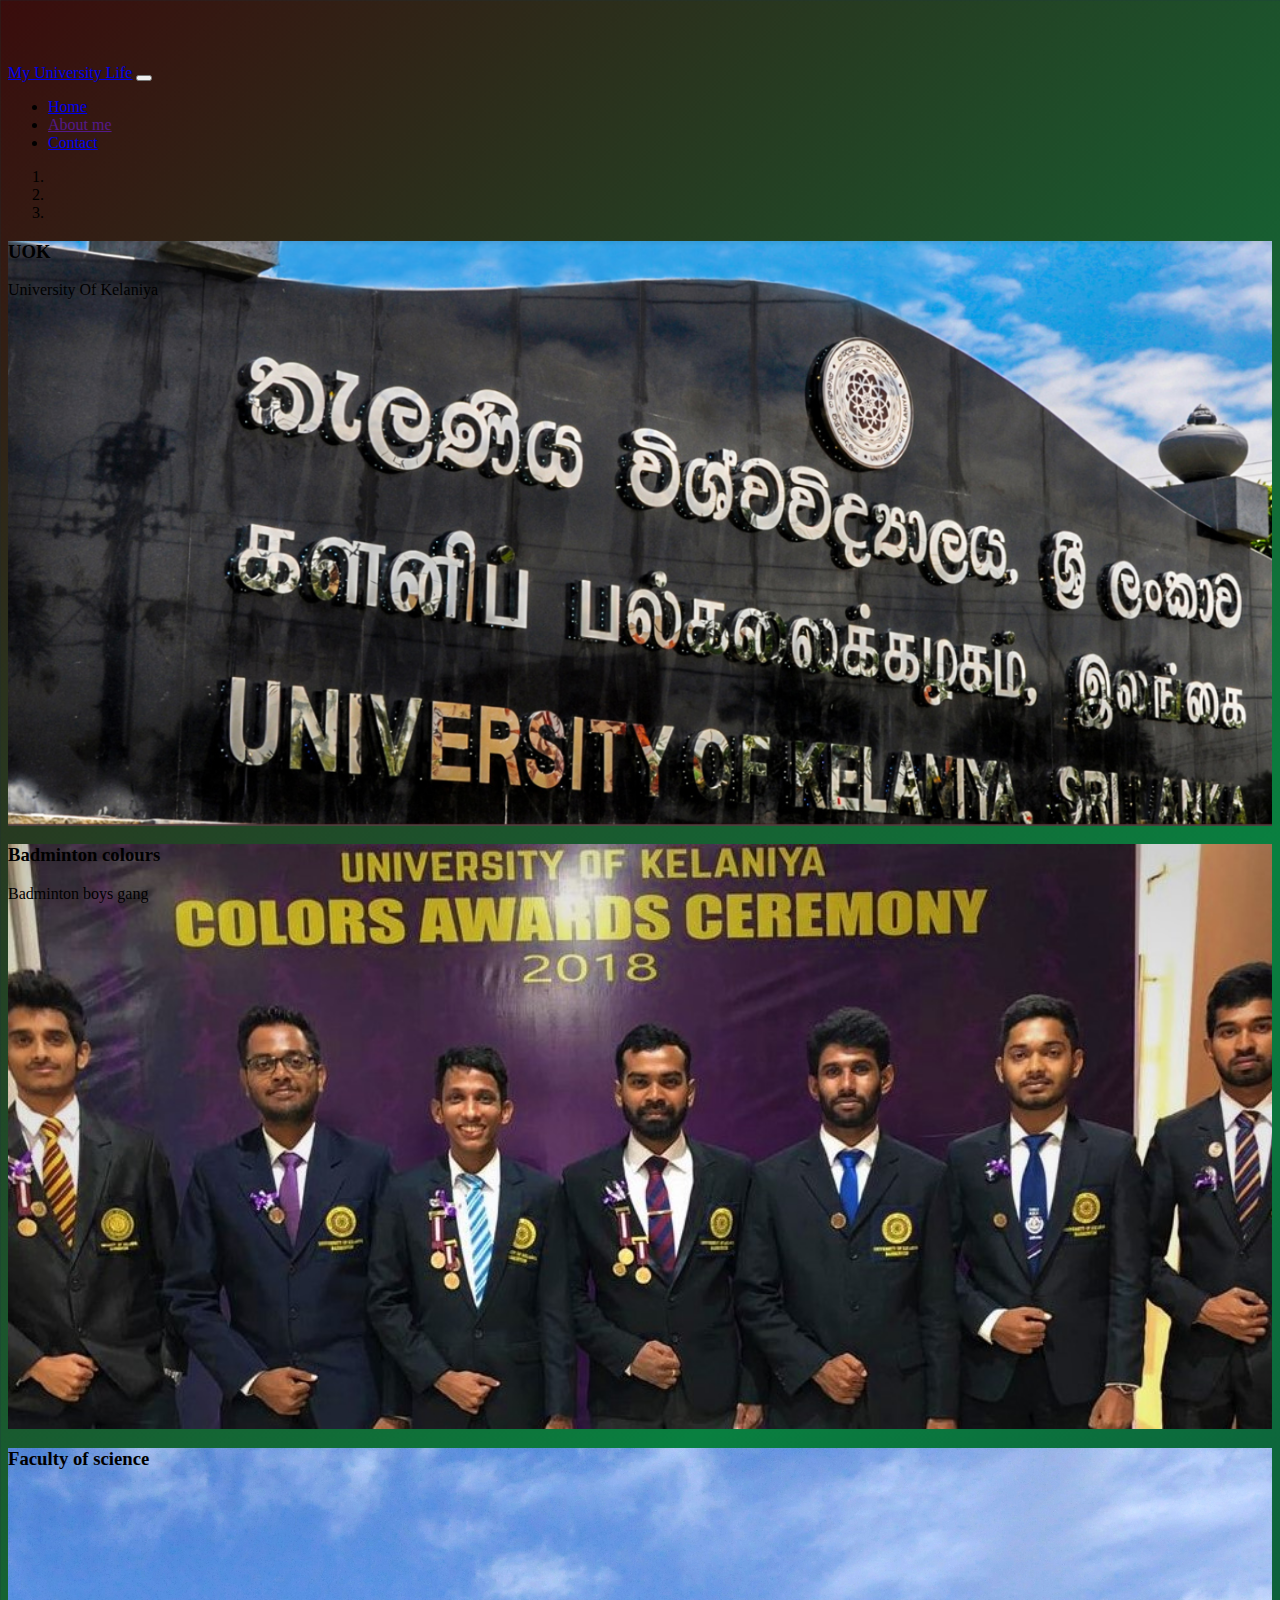
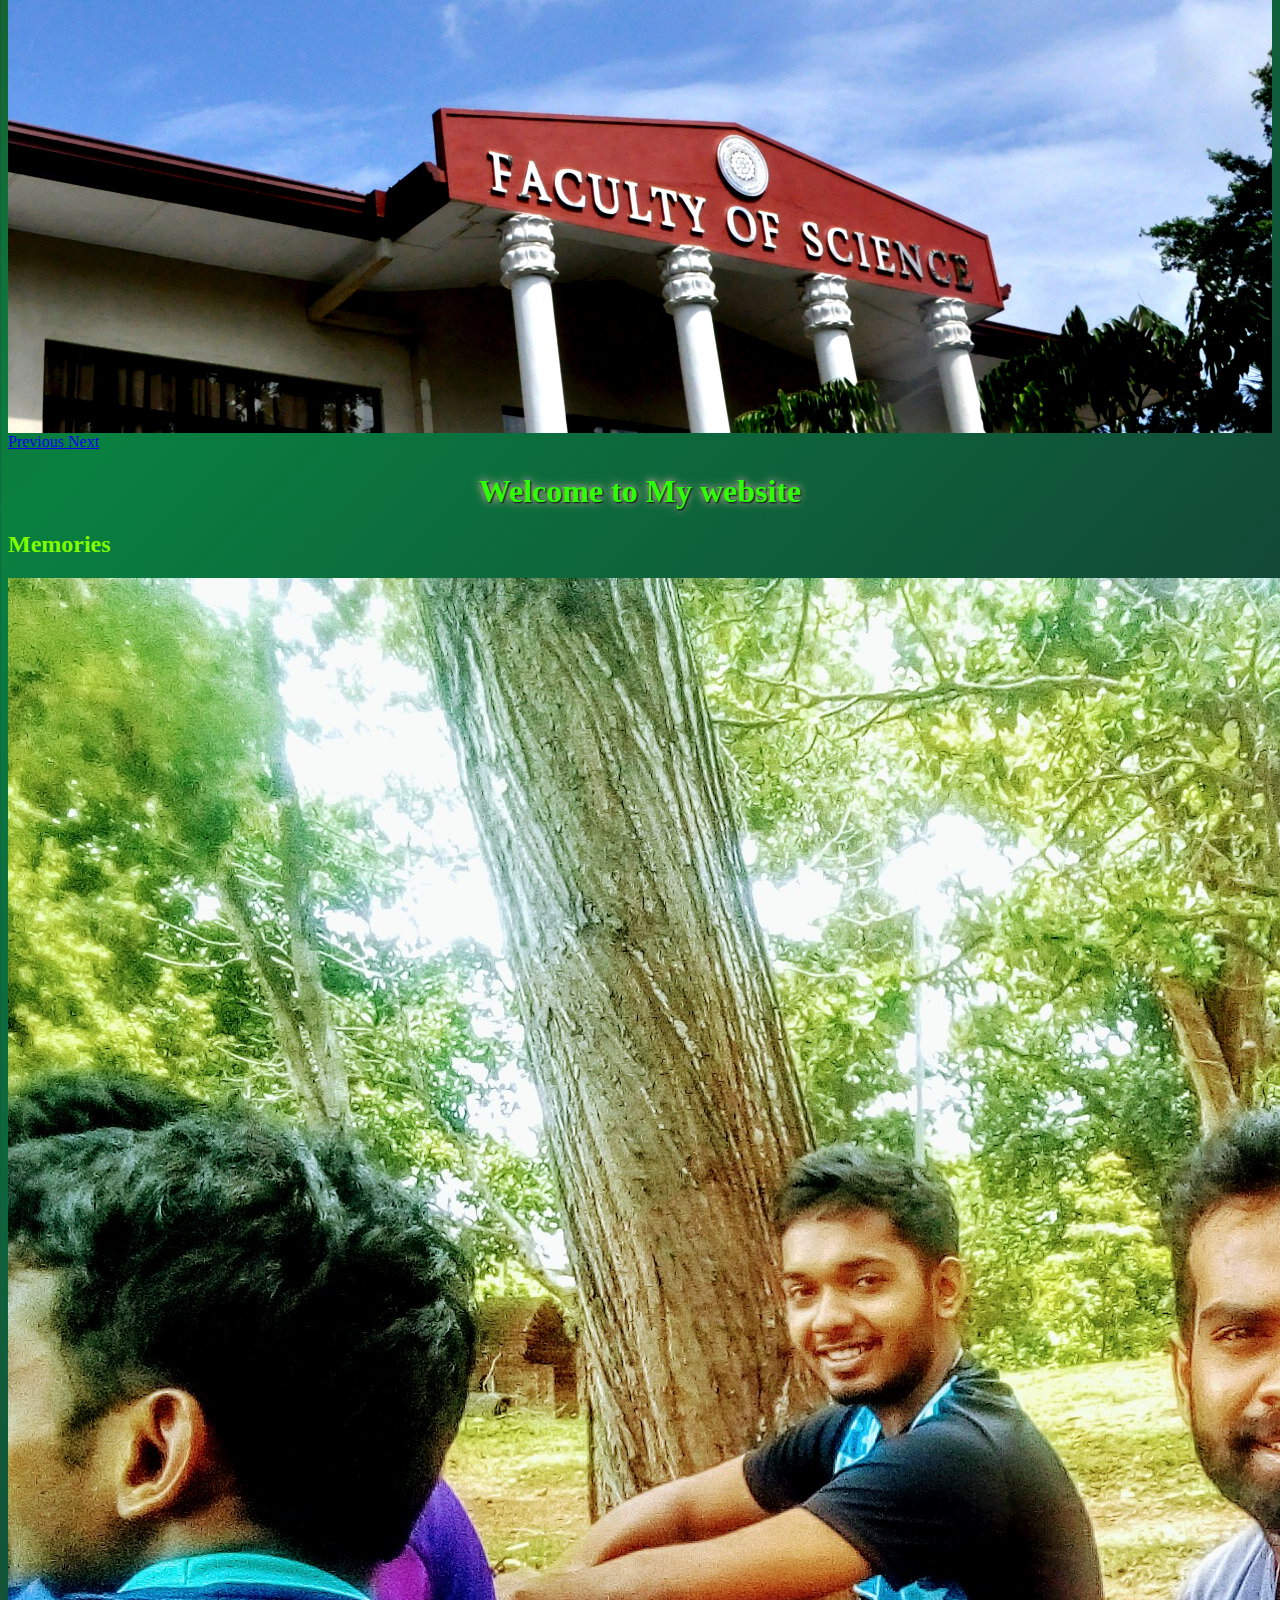
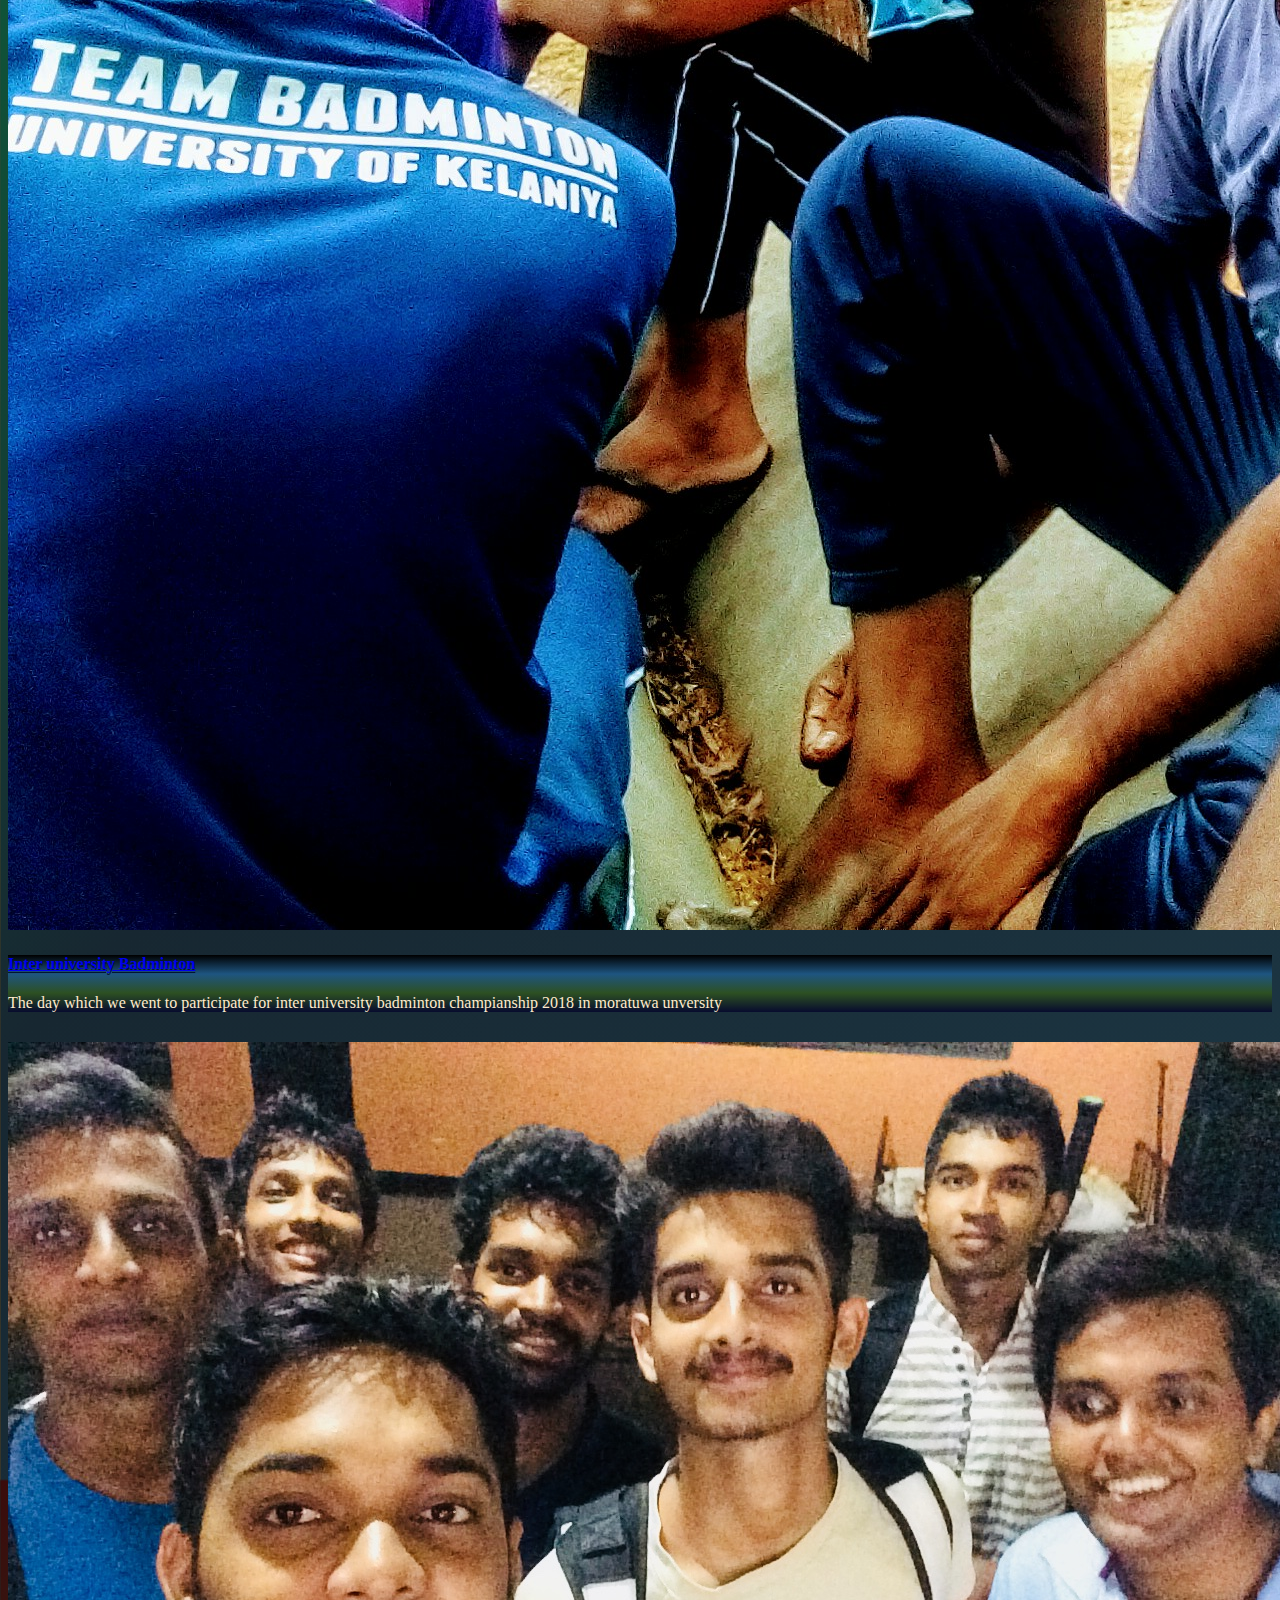
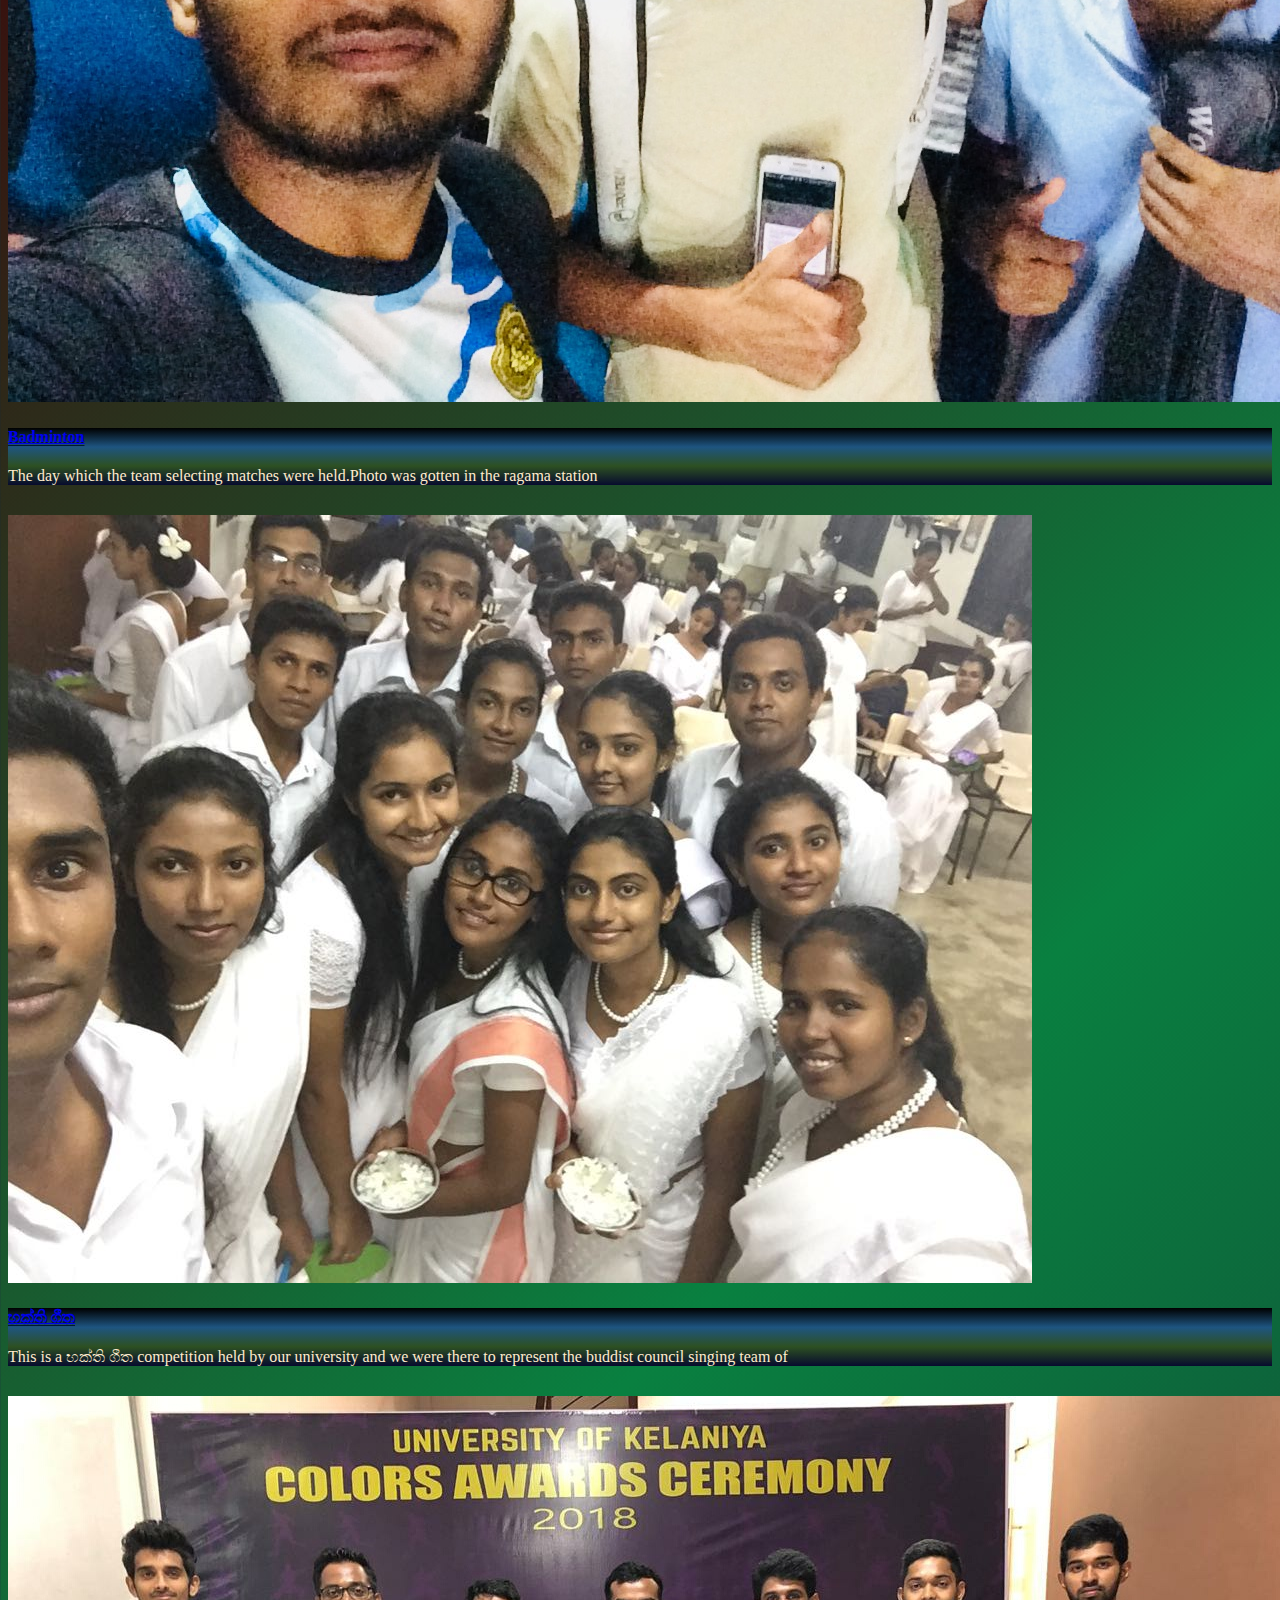
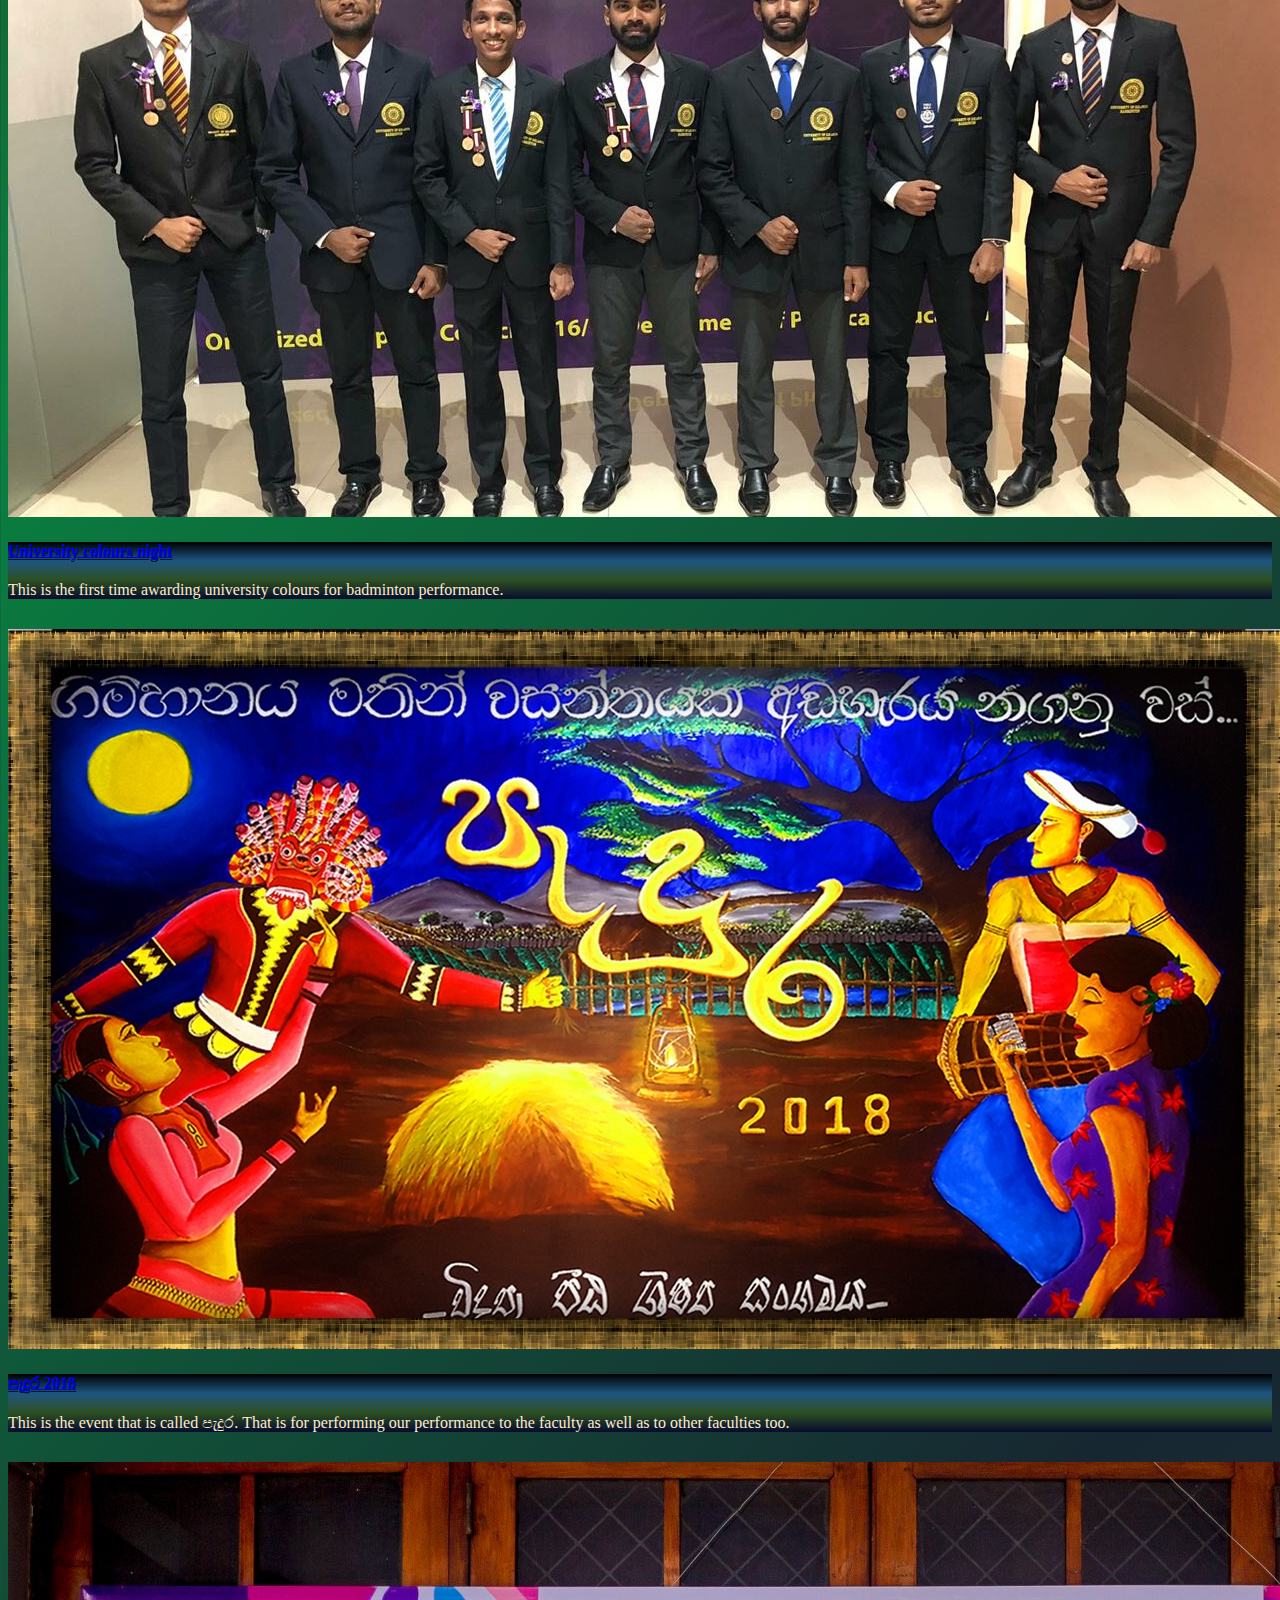
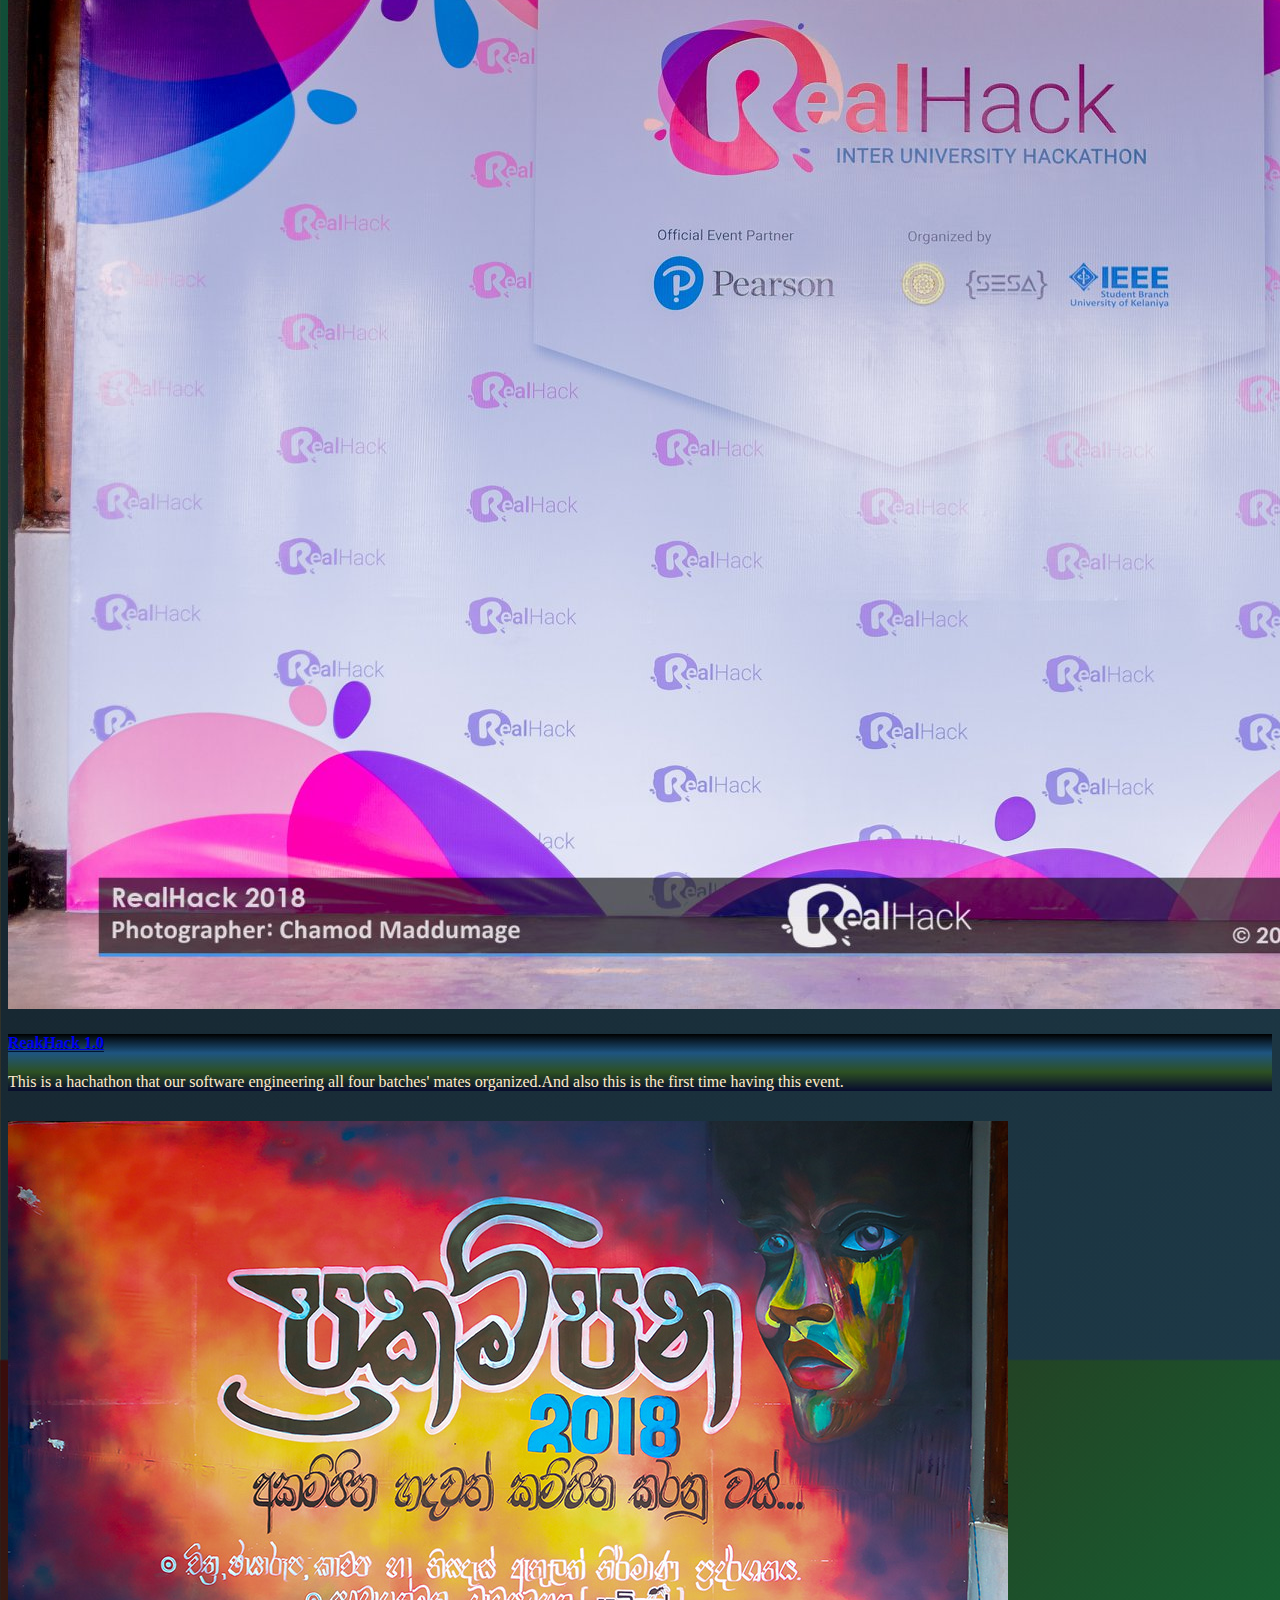
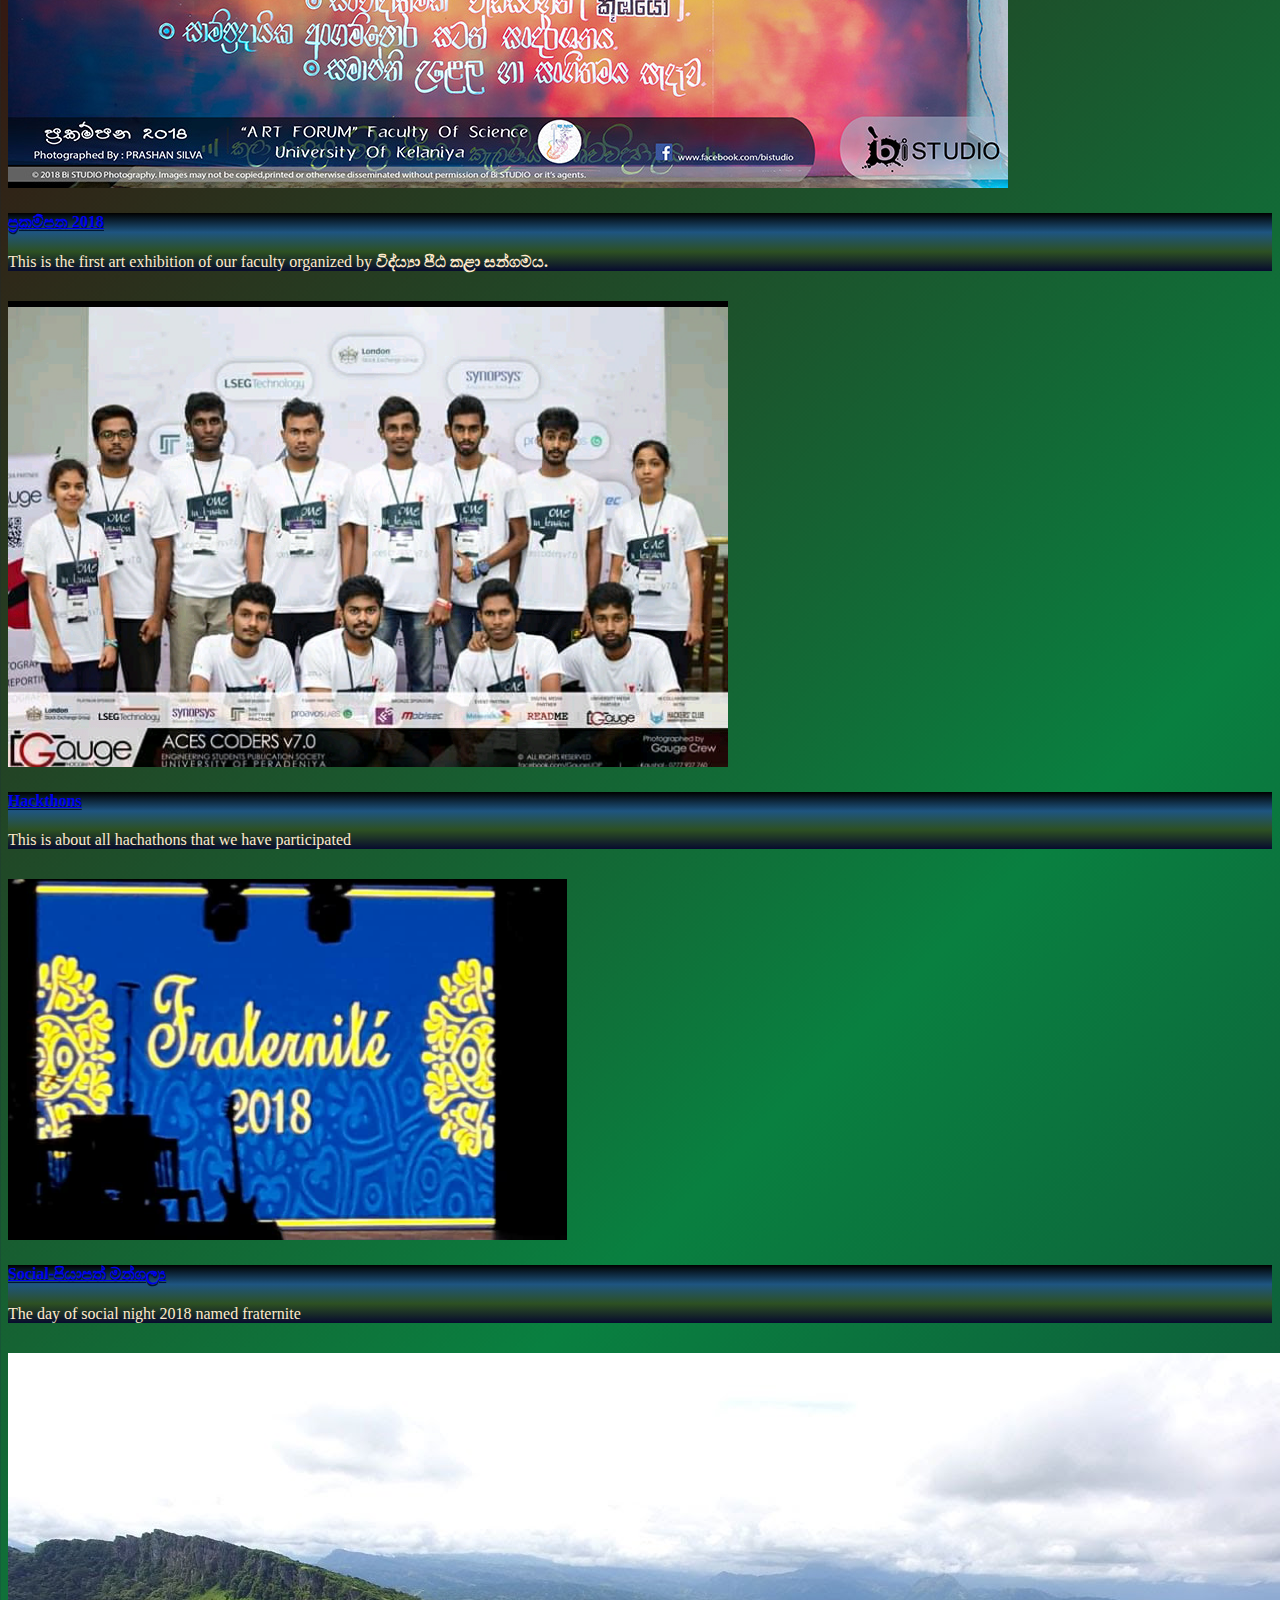
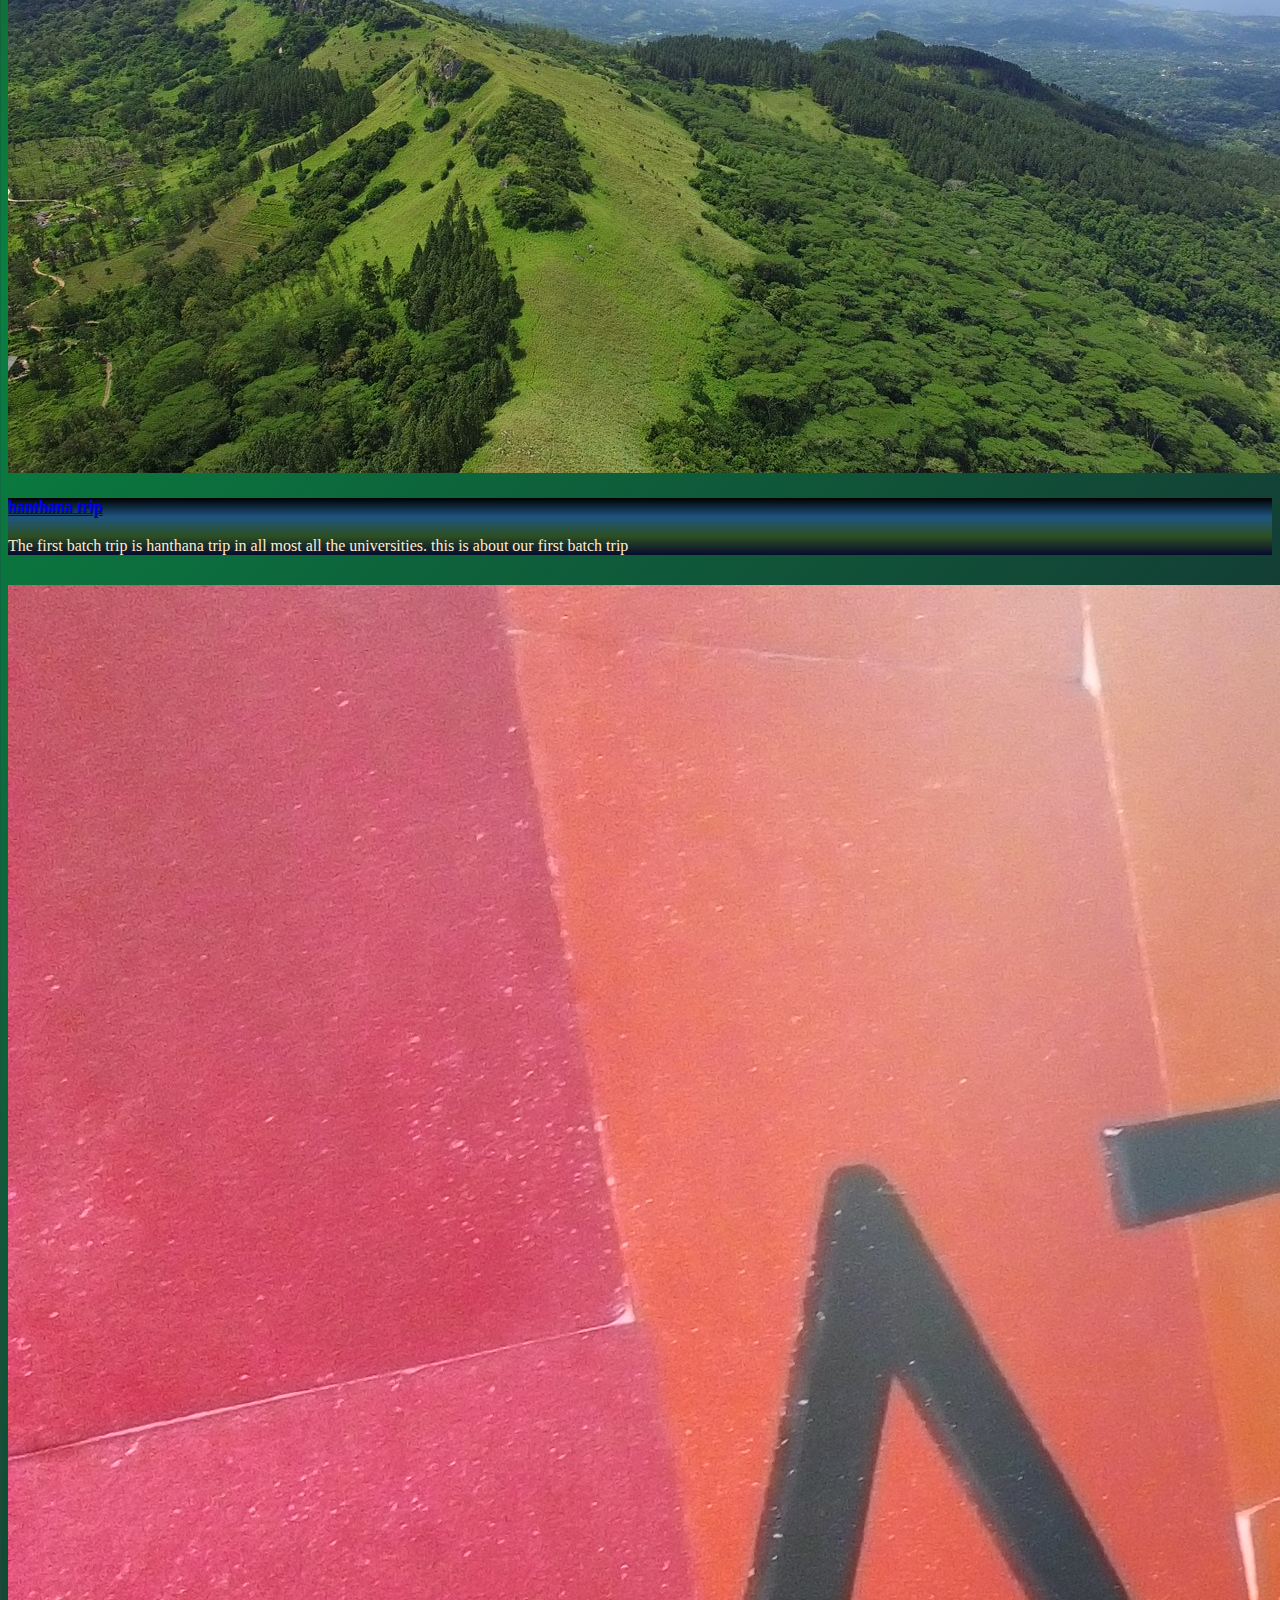
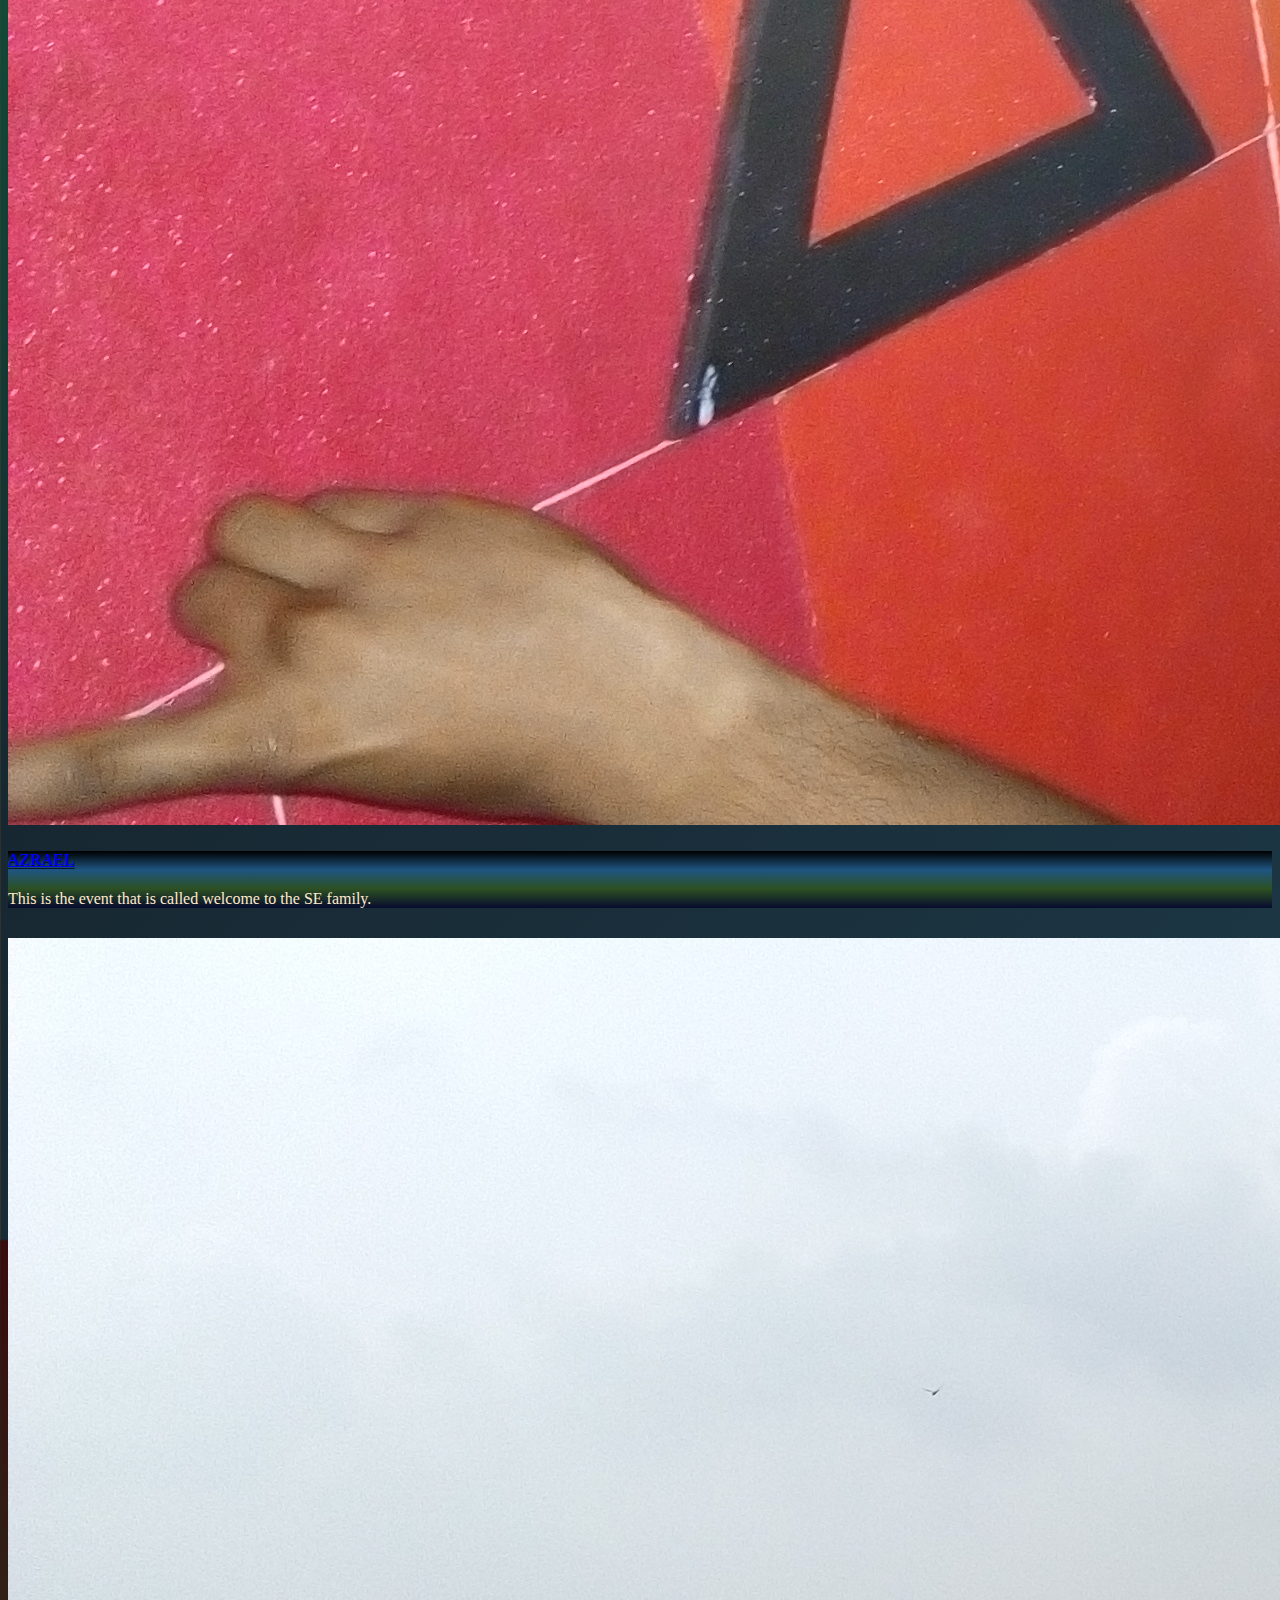
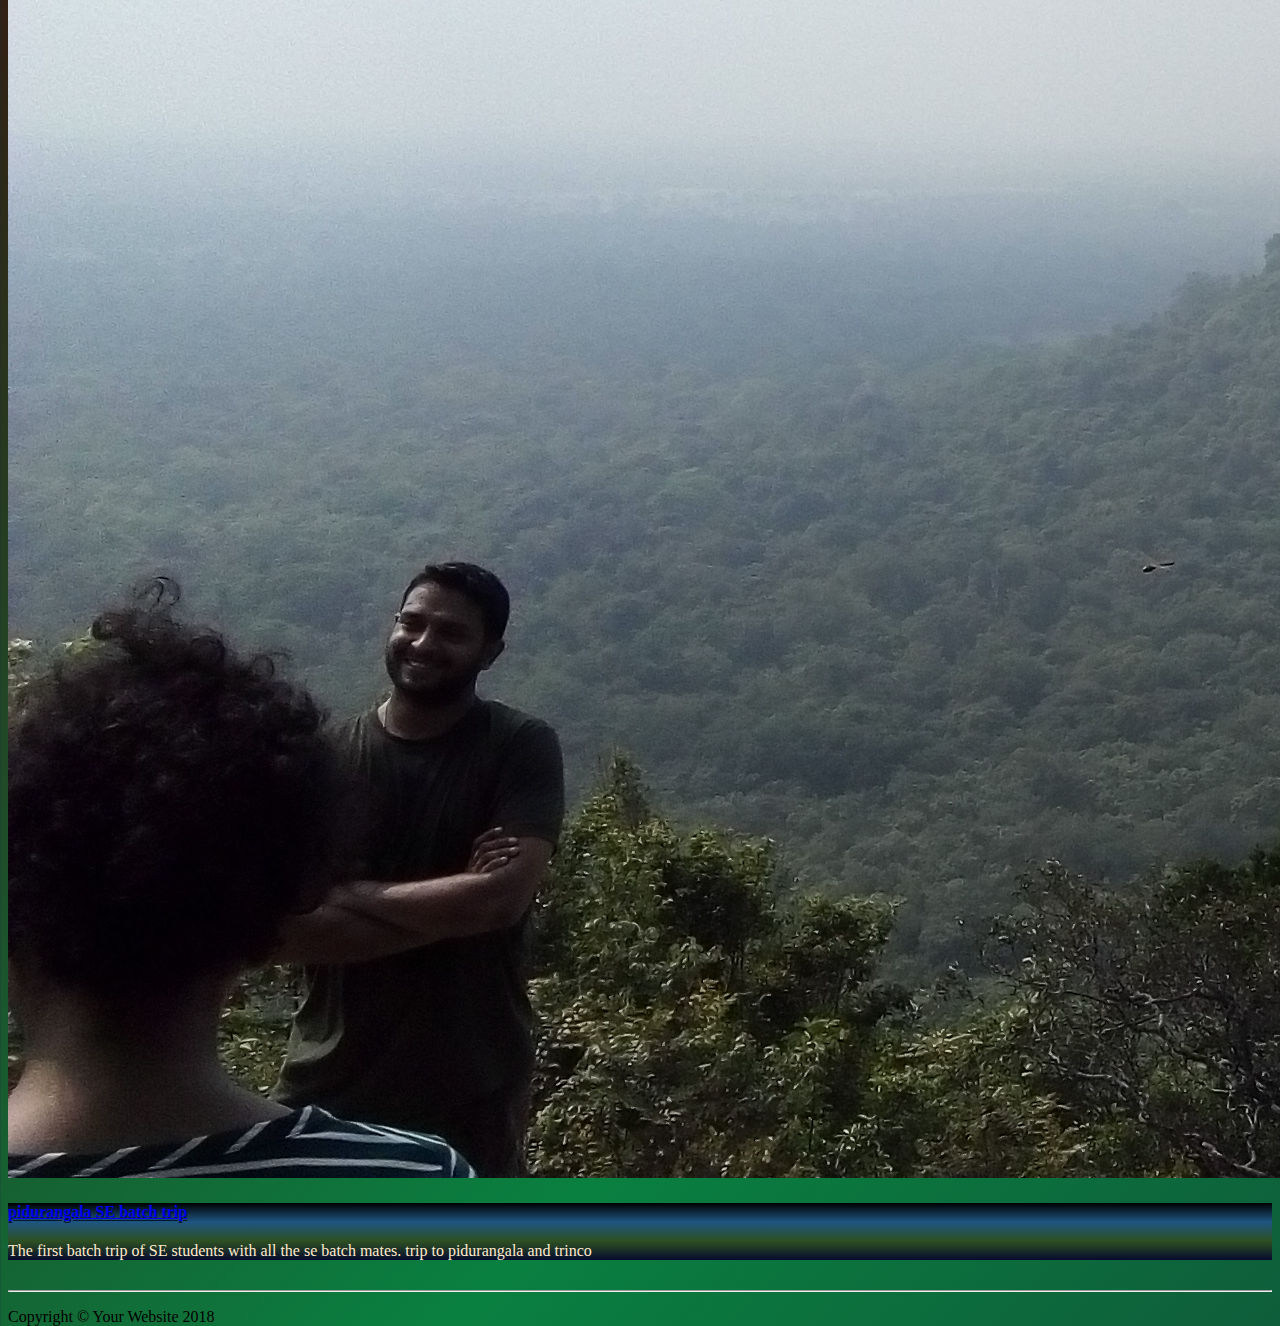
==== commit 6cd64265: "added colors night page also" ====
--- a/index.html
+++ b/index.html
@@ -33,7 +33,7 @@
               <a class="nav-link" href="index.html">Home</a>
             </li>
             <li class="nav-item">
-              <a class="nav-link" href="#">About me</a>
+              <a class="nav-link" href="">About me</a>
             </li>
             <!--
             <li class="home">
@@ -174,10 +174,10 @@
       <div class="row">
         <div class="col-lg-4 col-sm-6 portfolio-item">
           <div class="card h-100">
-            <a href="#"><img class="card-img-top" src="inter uni badminton/IMG_20180720_123249~2.jpg " alt=""></a>
-            <div class="card-body">
-              <h4 class="card-title">
-                <a href="#">Inter university Badminton</a>
+            <a href="other pages/inter-uni.html"><img class="card-img-top" src="inter uni badminton/IMG_20180720_123249~2.jpg " alt=""></a>
+            <div class="card-body">
+              <h4 class="card-title">
+                <a href="other pages/inter-uni.html">Inter university Badminton</a>
               </h4>
               <p class="card-text">The day which we went to participate for inter university badminton champianship 2018 in moratuwa unversity </p>
             </div>
@@ -185,10 +185,10 @@
         </div>
         <div class="col-lg-4 col-sm-6 portfolio-item">
           <div class="card h-100">
-            <a href="#"><img class="card-img-top" src="badminton photos/IMG-20180704-WA0010.jpg" alt=""></a>
-            <div class="card-body">
-              <h4 class="card-title">
-                <a href="#">Badminton</a>
+            <a href="other pages/badminton2.html"><img class="card-img-top" src="badminton photos/IMG-20180704-WA0010.jpg" alt=""></a>
+            <div class="card-body">
+              <h4 class="card-title">
+                <a href="other pages/badminton2.html">Badminton</a>
               </h4>
               <p class="card-text">The day which the team selecting matches were held.Photo was gotten in the ragama station</p>
             </div>
@@ -208,10 +208,10 @@
         <!--second raw-->
         <div class="col-lg-4 col-sm-6 portfolio-item">
           <div class="card h-100">
-            <a href="#"><img class="card-img-top" src="colours/IMG_20190202_122704.jpg" alt=""></a>
-            <div class="card-body">
-              <h4 class="card-title">
-                <a href="#">University colours night</a>
+            <a href="other pages/colors-night.html"><img class="card-img-top" src="colours/IMG_20190202_122704.jpg" alt=""></a>
+            <div class="card-body">
+              <h4 class="card-title">
+                <a href="other pages/colors-night.html">University colours night</a>
               </h4>
               <p class="card-text">This is the first time awarding university colours for badminton performance.</p>
             </div>
@@ -346,7 +346,7 @@
       </div>
       <!-- /.row -->
 
-      <!-- Features Section -->
+      <!-- Features Section --><!-- 
       <div class="row">
         <div class="col-lg-6">
           <h2>Modern Business Features</h2>
@@ -365,12 +365,13 @@
         <div class="col-lg-6">
           <img class="img-fluid rounded" src="http://placehold.it/700x450" alt="">
         </div>
-      </div>
+      </div>-->
       <!-- /.row -->
 
       <hr>
 
       <!-- Call to Action Section -->
+      <!--
       <div class="row mb-4">
         <div class="col-md-8">
           <p>Lorem ipsum dolor sit amet, consectetur adipisicing elit. Molestias, expedita, saepe, vero rerum deleniti beatae veniam harum neque nemo praesentium cum alias asperiores commodi.</p>
@@ -378,7 +379,7 @@
         <div class="col-md-4">
           <a class="btn btn-lg btn-secondary btn-block" href="#">Call to Action</a>
         </div>
-      </div>
+      </div>-->
 
     </div>
     <!-- /.container -->
